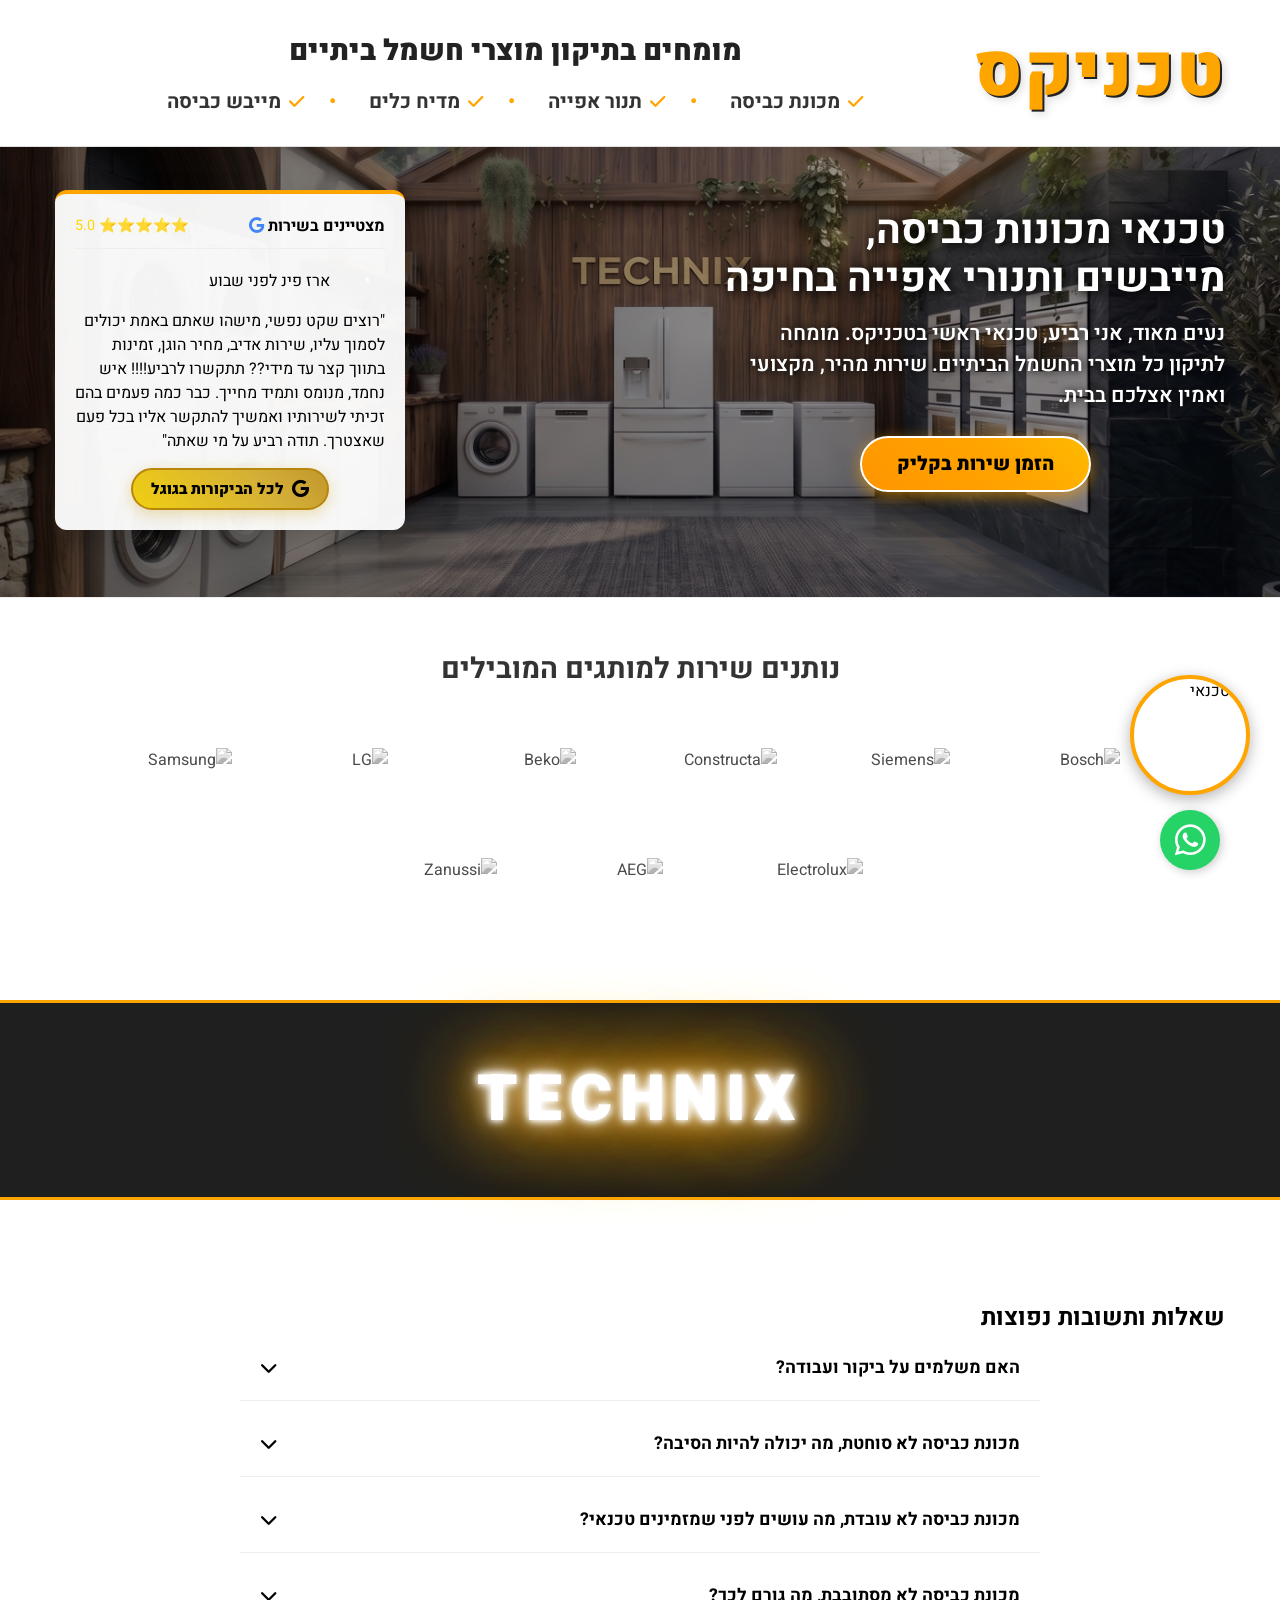
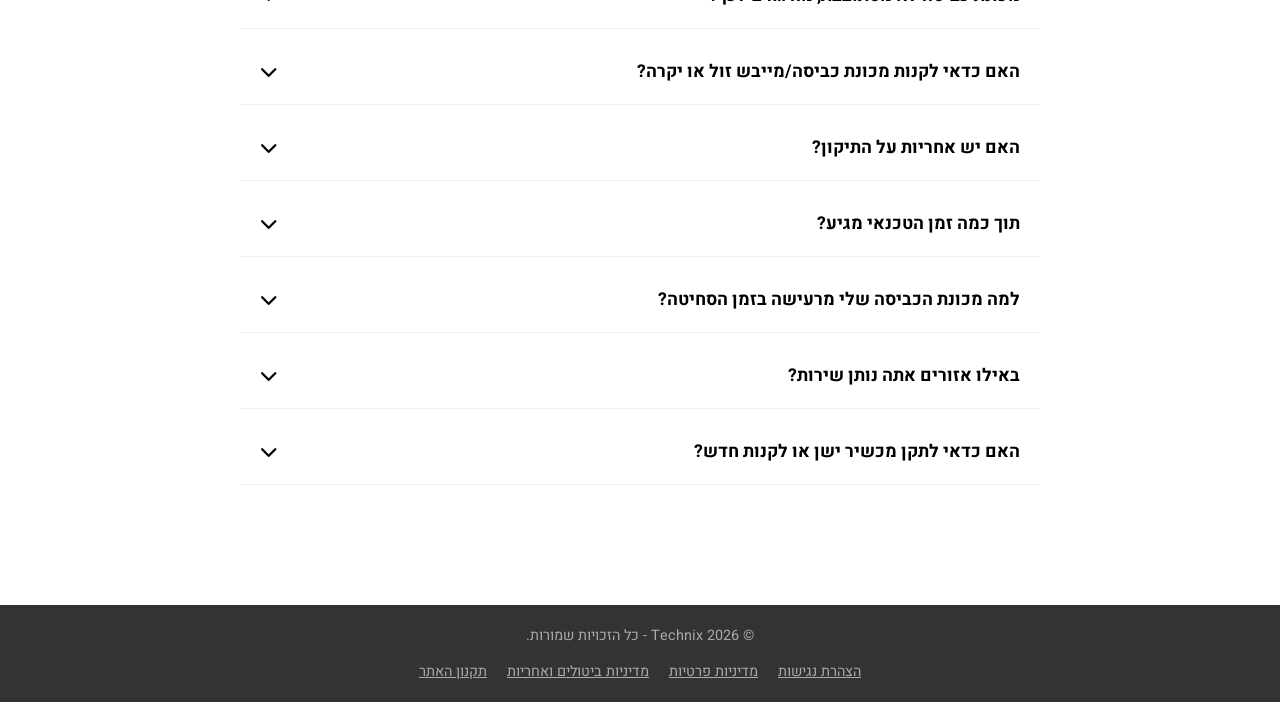
==== index.html @ 1e39b4a2 "Update index.html" ====
<!DOCTYPE html>
<html lang="he" dir="rtl">
<head>
    <meta charset="UTF-8">
    <meta name="viewport" content="width=device-width, initial-scale=1.0">
    <title>טכניקס - טכנאי מכונות כביסה, מייבשים ותנורי אפייה בחיפה | רביע</title>
    <meta name="description" content="רביע מטכניקס (Technix) - טכנאי מכונת כביסה, מייבש, תנור אפייה בחיפה והסביבה. שירות אמין עם מאות המלצות. הזמינו טכנאי עכשיו!">
    <link rel="icon" type="image/png" href="logo.png">
    
    <link href="https://fonts.googleapis.com/css2?family=Heebo:wght@300;400;500;700;900&family=Noto+Sans+Hebrew:wght@900&display=swap" rel="stylesheet">
    <link rel="stylesheet" href="https://cdnjs.cloudflare.com/ajax/libs/font-awesome/6.4.0/css/all.min.css">

    <style>
        /* --- הגדרות בסיס --- */
        :root {
            --primary-orange: #FFA500;
            --dark-text: #000000;
            --light-bg: #f4f4f4;
            --border-color: #e0e0e0;
            --whatsapp-green: #25d366;
            --dark-section: #1f1f1f;
            --light-text: #f0f0f0;
        }

        * { box-sizing: border-box; margin: 0; padding: 0; }

        body {
            font-family: 'Heebo', sans-serif;
            background-color: #fff;
            color: var(--dark-text);
            direction: rtl;
            overflow-x: hidden;
        }

        .container { max-width: 1200px; margin: 0 auto; padding: 0 15px; }
        .flex-between { display: flex; justify-content: space-between; align-items: center; }
        a { text-decoration: none; color: inherit; transition: 0.3s; }
        ul { list-style: none; }

        /* --- ווידג'ט צף ליצירת קשר --- */
        .contact-widget {
            position: fixed;
            bottom: 30px;
            right: 30px;
            display: flex;
            flex-direction: column;
            align-items: center;
            gap: 15px;
            z-index: 1000;
        }

        .floating-profile {
            width: 120px;
            height: 120px;
            border-radius: 50%;
            border: 4px solid var(--primary-orange);
            overflow: hidden;
            box-shadow: 0 4px 15px rgba(0,0,0,0.3);
            cursor: pointer;
            background: #fff;
            transition: transform 0.3s;
        }

        .floating-profile:hover { transform: scale(1.05); }
        .floating-profile img { width: 100%; height: 100%; object-fit: cover; }

        .whatsapp-float {
            background-color: var(--whatsapp-green);
            color: #FFF;
            width: 60px;
            height: 60px;
            border-radius: 50%;
            text-align: center;
            font-size: 35px;
            box-shadow: 2px 2px 10px rgba(0,0,0,0.2);
            display: flex;
            align-items: center;
            justify-content: center;
            transition: all 0.3s ease;
            text-decoration: none;
        }

        .whatsapp-float:hover { transform: scale(1.1); background-color: #128c7e; }

        @media (max-width: 768px) {
            .contact-widget { right: 20px; bottom: 20px; gap: 10px; }
            .floating-profile { width: 90px; height: 90px; }
            .whatsapp-float { width: 55px; height: 55px; font-size: 30px; }
        }

        /* --- קרוסלת מותגים --- */
        .brands-section { padding: 50px 0; background: #fff; border-top: 1px solid #eee; text-align: center; overflow: hidden; }
        .brands-section h2 { margin-bottom: 30px; font-size: 1.8rem; color: #333; }
        .slider { height: auto; overflow: visible; padding: 0 20px; text-align: center; }
        .slide-track { display: flex; flex-wrap: wrap; justify-content: center; align-items: center; gap: 30px; width: 100%; }
        .slide { height: 80px; width: 150px; display: flex; align-items: center; justify-content: center; }
        .slide img { max-width: 100%; max-height: 80px; filter: grayscale(100%); opacity: 0.7; transition: 0.3s; object-fit: contain; }
        .slide img:hover { filter: grayscale(0%); opacity: 1; }

        /* --- מחירונים --- */
        .price-list-section { background: var(--dark-section); color: var(--light-text); padding: 80px 0; text-align: center; }
        .price-list-section h2 { font-size: 2.5rem; font-weight: 900; margin-bottom: 10px; }
        .price-list-section .subtitle { font-size: 1.1rem; color: #ccc; margin-bottom: 50px; display: block; }
        .price-grid { display: grid; grid-template-columns: repeat(auto-fit, minmax(400px, 1fr)); gap: 40px; text-align: right; justify-content: center; }
        .price-table-container { background: #2b2b2b; border-radius: 12px; padding: 30px; box-shadow: 0 10px 20px rgba(0, 0, 0, 0.4); }
        .price-table-container h3 { font-size: 1.8rem; border-bottom: 2px solid var(--primary-orange); padding-bottom: 10px; margin-bottom: 20px; text-align: center; }
        .price-row { display: flex; justify-content: space-between; padding: 10px 0; border-bottom: 1px dashed #444; }
        .price-row:last-child { border-bottom: none; }
        .price-row .price-value { color: var(--primary-orange); font-weight: 700; font-size: 1.1rem; margin-left: 15px; }
        .price-row .service-desc { font-weight: 300; color: #ccc; }

        /* --- שאלות ותשובות (FAQ) --- */
        .faq-section { padding: 60px 0; background-color: #fff; }
        .faq-container { max-width: 800px; margin: 0 auto; }
        .faq-item { border-bottom: 1px solid #eee; margin-bottom: 10px; }
        .faq-question {
            background: none; border: none; width: 100%; text-align: right;
            padding: 20px; font-size: 1.1rem; font-weight: bold; cursor: pointer;
            display: flex; justify-content: space-between; align-items: center;
            transition: 0.3s; font-family: 'Heebo', sans-serif;
        }
        .faq-question:hover { color: var(--primary-orange); background-color: #fafafa; }
        .faq-question.active { color: var(--primary-orange); }
        .faq-question i { transition: transform 0.3s; }
        .faq-question.active i { transform: rotate(180deg); }
        .faq-answer {
            max-height: 0; overflow: hidden; transition: max-height 0.3s ease-out;
            padding: 0 20px; color: #555; line-height: 1.6;
        }
        .faq-answer p { padding-bottom: 20px; }

        /* --- עיצוב Header ותגיות שירות --- */
        .top-bar { background-color: #f8f8f8; border-bottom: 1px solid var(--border-color); font-size: 0.85rem; padding: 8px 0; color: #666; }
        .top-links a:hover { color: var(--primary-orange); }
        
        .main-header { background-color: #ffffff !important; padding: 15px 0; border-bottom: 1px solid var(--border-color); }
        
        /* לוגו טקסט נוצץ - טכניקס */
        /* לוגו טקסט חדש - מודרני, נקי ובולט בענק */
.text-logo {
    font-family: 'Heebo', sans-serif;
    font-size: 4.5rem !important; /* הגדלנו משמעותית את הגודל */
    font-weight: 900;
    color: var(--primary-orange);
    text-shadow: 2px 2px 0px #222, 4px 4px 10px rgba(0,0,0,0.15); 
    letter-spacing: 2px;
    margin: 0;
    line-height: 1;
    display: inline-block;
}

        /* עיצוב חדש, ממורכז וגדול לשורת השירותים */
        .header-services-box { text-align: center; flex-grow: 1; padding: 15px 0; }
        .services-title { font-weight: 900 !important; color: #222 !important; font-size: 1.8rem !important; margin-bottom: 15px; display: block; }
        .services-list-new { display: flex; gap: 25px; align-items: center; justify-content: center; flex-wrap: wrap; }
        .service-item-new { font-size: 1.25rem; color: #333; display: flex; align-items: center; gap: 8px; font-weight: 700; }
        .service-item-new:not(:last-child)::after { content: "•"; margin-right: 25px; color: var(--primary-orange); font-weight: bold; }
        .service-item-new i { color: var(--primary-orange); font-size: 1.1rem; }

        .header-icons .icon-link { display: flex; flex-direction: column; align-items: center; font-size: 0.8rem; position: relative; }
        .header-icons i { font-size: 1.5rem; margin-bottom: 3px; }
        .badge { position: absolute; top: -5px; right: -5px; background: var(--primary-orange); color: white; font-size: 0.7rem; padding: 2px 6px; border-radius: 50%; }
        
        /* --- ניווט ושאר העמוד --- */
        .main-nav { background: #fff; border-bottom: 3px solid #f0f0f0; }
        .main-nav ul { display: flex; gap: 30px; }
        .main-nav a { display: block; padding: 15px 0; font-weight: 500; font-size: 1rem; position: relative; }
        .main-nav a:hover, .main-nav a.active { color: var(--primary-orange); }
        .main-nav a.active::after { content: ''; position: absolute; bottom: -3px; right: 0; width: 100%; height: 3px; background: var(--primary-orange); }
        
        .hero-banner { background: url('my-new-banner.png') center/cover no-repeat; padding-top: 15px !important; padding-bottom: 60px; position: relative; min-height: 450px; display: flex; align-items: center; }
        .hero-banner::before { content: ''; position: absolute; top: 0; right: 0; width: 100%; height: 100%; background: linear-gradient(90deg, rgba(0, 0, 0, 0.6) 0%, rgba(0, 0, 0, 0.2) 100%); z-index: 1; }        
        .hero-layout { display: flex; justify-content: space-between; align-items: center; position: relative; z-index: 2; width: 100%; }
        .hero-text { max-width: 500px; margin-right: 0; text-align: right; }
        
        .hero-text h1 { font-size: 2.5rem !important; color: #ffffff !important; text-shadow: 2px 2px 10px rgba(0,0,0,0.9), 0 0 20px rgba(0,0,0,0.8) !important; line-height: 1.2 !important; margin-bottom: 15px; }
        .hero-text p { font-size: 1.3rem !important; color: #ffffff !important; text-shadow: 1px 1px 8px rgba(0,0,0,1) !important; font-weight: 600 !important; margin-bottom: 25px; }
        
        /* כפתור הזמנת שירות ממורכז, נוצץ וזז */
        .btn-orange {
            background: linear-gradient(45deg, #FF8C00, #FFA500, #FFDF00, #FF8C00);
            background-size: 300% 300%;
            color: #000;
            padding: 12px 35px;
            font-weight: 900;
            font-size: 1.2rem;
            border-radius: 50px;
            display: block;
            width: fit-content;
            margin: 20px auto 0 auto;
            box-shadow: 0 4px 15px rgba(255, 165, 0, 0.6);
            animation: btnPulseShiny 2s infinite;
            border: 2px solid #fff;
            text-decoration: none;
        }

        @keyframes btnPulseShiny {
            0% { background-position: 0% 50%; transform: scale(1); }
            50% { background-position: 100% 50%; transform: scale(1.05); } 
            100% { background-position: 0% 50%; transform: scale(1); }
        }

        .btn-orange:hover {
            animation: none; 
            transform: scale(1.1); 
            box-shadow: 0 6px 20px rgba(255, 165, 0, 0.8);
        }
        
        .hero-reviews-wrapper { width: 350px; background: rgba(255, 255, 255, 0.95); padding: 20px; border-radius: 12px; box-shadow: 0 10px 30px rgba(0,0,0,0.15); border-top: 4px solid var(--primary-orange); margin-top: 20px; }
        .hero-reviews-header { display: flex; justify-content: space-between; align-items: center; margin-bottom: 15px; border-bottom: 1px solid #eee; padding-bottom: 10px; }
        .hero-reviews-header h3 { font-size: 1rem; margin: 0; }
        .hero-reviews-header .stars { color: #FFD700; font-size: 0.9rem; }
        .review-slide { display: none; animation: fadeIn 0.5s; }
        .review-slide.active { display: block; }
        .reviewer-info { display: flex; align-items: center; margin-bottom: 10px; }
        .avatar { width: 35px; height: 35px; border-radius: 50%; color: white; display: flex; align-items: center; justify-content: center; font-weight: bold; margin-left: 10px; font-size: 0.9rem; }
        
        .quick-services { padding: 40px 0; background: #f9f9f9; border-bottom: 1px solid #eee; }
        .grid-4 { display: grid; grid-template-columns: repeat(auto-fit, minmax(200px, 1fr)); gap: 20px; text-align: center; }
        .service-box { background: white; padding: 25px; border: 1px solid #eee; transition: 0.3s; color: #333; }
        .service-box:hover { border-color: var(--primary-orange); transform: translateY(-3px); }
        .service-box i { font-size: 2.5rem; color: var(--primary-orange); margin-bottom: 15px; }
        .service-box h3 { font-size: 1.1rem; font-weight: 700; margin-bottom: 5px; }
        
        footer { background: #333; color: #aaa; padding: 20px 0; text-align: center; font-size: 0.9rem; margin-top: 50px; }

        @media (max-width: 768px) {
            .hero-layout { flex-direction: column; text-align: center; }
            .hero-text { margin-bottom: 30px; padding-right: 0; }
            .hero-reviews-wrapper { width: 100%; max-width: 350px; }
            .header-content { flex-direction: column; gap: 15px; }
            .logo { margin: 0 auto; }
            .text-logo { font-size: 2.2rem; }
            .main-nav { display: none; }
        }

        /* --- סרגל מפריד מעוצב עם לוגו מואר TECHNIX --- */
        .divider-bar {
            background-color: #1f1f1f; 
            padding: 50px 0;
            text-align: center;
            border-top: 3px solid var(--primary-orange);
            border-bottom: 3px solid var(--primary-orange);
            margin: 40px 0;
            display: flex;
            justify-content: center;
            align-items: center;
        }

        .led-logo {
            font-family: 'Heebo', sans-serif;
            font-size: 4rem; 
            font-weight: 900;
            color: #fff;
            text-transform: uppercase;
            letter-spacing: 8px;
            text-shadow: 
                0 0 7px #fff,
                0 0 10px #fff,
                0 0 21px #fff,
                0 0 42px var(--primary-orange),
                0 0 82px var(--primary-orange),
                0 0 92px var(--primary-orange),
                0 0 102px var(--primary-orange);
            animation: pulsate 1.5s infinite alternate;
        }

        @keyframes pulsate {
            100% { text-shadow: 0 0 4px #fff, 0 0 11px #fff, 0 0 40px var(--primary-orange), 0 0 100px var(--primary-orange); }
            0% { text-shadow: 0 0 2px #fff, 0 0 4px #fff, 0 0 10px var(--primary-orange), 0 0 70px var(--primary-orange); }
        }

        @media (max-width: 768px) {
            .led-logo { font-size: 2.5rem; letter-spacing: 4px; }
            .divider-bar { padding: 30px 0; }
        }

        .gold-btn-shiny {
            display: inline-flex;
            align-items: center;
            justify-content: center;
            gap: 8px;
            background: linear-gradient(45deg, #FFDF00, #D4AF37, #996515, #FFDF00);
            background-size: 300% 300%;
            color: #000 !important;
            padding: 8px 18px;
            border: 2px solid #B8860B;
            border-radius: 50px;
            font-weight: 900;
            text-decoration: none;
            font-size: 0.95rem;
            box-shadow: 0 4px 15px rgba(212, 175, 55, 0.4);
            animation: goldGlimmer 3s ease infinite;
            transition: 0.3s;
        }
        @keyframes goldGlimmer {
            0% { background-position: 0% 50%; }
            50% { background-position: 100% 50%; }
            100% { background-position: 0% 50%; }
        }
        .gold-btn-shiny:hover {
            transform: scale(1.05);
            box-shadow: 0 6px 20px rgba(212, 175, 55, 0.7);
        }
        .gold-btn-shiny i { color: #000 !important; font-size: 1.1rem; }
    </style>
</head>
<body>

    <div class="contact-widget">
        <div class="floating-profile" title="צור קשר עם הטכנאי">
            <img src="my-face.png" alt="טכנאי">
        </div>
        <a href="https://wa.me/972549448001" class="whatsapp-float" target="_blank" title="דבר איתנו בווצאפ">
            <i class="fa-brands fa-whatsapp"></i>
        </a>
    </div>

    <header class="main-header">
        <div class="container flex-between header-content">
            <div class="logo">
                <div class="text-logo">טכניקס</div>
            </div>
            
            <div class="header-services-box">
                <div class="services-title">מומחים בתיקון מוצרי חשמל ביתיים</div>
                <div class="services-list-new">
                    <span class="service-item-new"><i class="fa-solid fa-check"></i> מכונת כביסה </span>
                    <span class="service-item-new"><i class="fa-solid fa-check"></i> תנור אפייה</span>
                    <span class="service-item-new"><i class="fa-solid fa-check"></i> מדיח כלים</span>
                    <span class="service-item-new"><i class="fa-solid fa-check"></i> מייבש כביסה</span>
                </div>
            </div>
        </div>
    </header>

    <section class="hero-banner">
        <div class="container hero-layout">
            <div class="hero-text">
                <h1>טכנאי מכונות כביסה, מייבשים ותנורי אפייה בחיפה</h1>
                <p>נעים מאוד, אני <strong>רביע</strong>, טכנאי ראשי בטכניקס. מומחה לתיקון כל מוצרי החשמל הביתיים. שירות מהיר, מקצועי ואמין אצלכם בבית.</p>
                <a href="https://wa.me/972549448001" class="btn-orange">הזמן שירות בקליק</a>
            </div>

            <div class="hero-reviews-wrapper">
                <div class="hero-reviews-header">
                    <h3>מצטיינים בשירות <i class="fa-brands fa-google" style="color:#4285F4"></i></h3>
                    <div class="stars">⭐⭐⭐⭐⭐ 5.0</div>
                </div>
                <div id="reviews-container"></div>
                <div style="text-align: center; margin-top: 15px;">
                    <a href="https://g.page/r/CZ1QPQzkjQl-EBM" target="_blank" class="gold-btn-shiny">
                        <i class="fa-brands fa-google"></i> לכל הביקורות בגוגל
                    </a>
                </div>
            </div>
        </div>
    </section>

    <section class="brands-section">
        <div class="container">
            <h2>נותנים שירות למותגים המובילים</h2>
            <div class="slider">
                <div class="slide-track">
                    <div class="slide"><img src="https://1000logos.net/wp-content/uploads/2016/10/Bosch-Logo.png" alt="Bosch"></div>
                    <div class="slide"><img src="https://1000logos.net/wp-content/uploads/2021/11/Siemens-logo-500x281.png" alt="Siemens"></div>
                    <div class="slide"><img src="https://csb.co.il/wp-content/uploads/2021/10/brand-constructa-new-logo-300x85.png" alt="Constructa"></div>
                    <div class="slide"><img src="https://1000logos.net/wp-content/uploads/2021/05/Beko-logo.png" alt="Beko"></div>
                    <div class="slide"><img src="https://1000logos.net/wp-content/uploads/2017/03/LG-Logo-2014-500x281.png" alt="LG"></div>
                    <div class="slide"><img src="https://1000logos.net/wp-content/uploads/2017/06/Samsung-Logo-2-500x281.png" alt="Samsung"></div>
                    <div class="slide"><img src="https://1000logos.net/wp-content/uploads/2021/05/Electrolux-logo.png" alt="Electrolux"></div>
                    <div class="slide"><img src="https://1000logos.net/wp-content/uploads/2021/05/AEG-logo.png" alt="AEG"></div>
                    <div class="slide"><img src="https://1000logos.net/wp-content/uploads/2020/05/Zanussi-Logo.png" alt="Zanussi"></div>
                </div>
            </div>
        </div>
    </section>
    
    <div class="divider-bar">
        <div class="led-logo">TECHNIX</div>
    </div>

    <section class="faq-section">
        <div class="container">
            <h2 class="section-title">שאלות ותשובות נפוצות <span class="orange-line"></span></h2>
            <div class="faq-container">
                
                <div class="faq-item">
                    <button class="faq-question">
                        <span>האם משלמים על ביקור ועבודה?</span>
                        <i class="fa-solid fa-chevron-down"></i>
                    </button>
                    <div class="faq-answer">
                        <p>עלות הביקור נגבית **רק** במקרה שהלקוח מחליט שלא לבצע את התיקון. כאשר מבוצע תיקון – התשלום הוא עבור העבודה בלבד, בהתאם לסוג התקלה ולמשך העבודה. במידה ונדרש חלק חילוף, עלותו תחושב בנוסף ותימסר מראש לאישור הלקוח. אנו מקפידים על שקיפות מלאה – לפני כל תיקון הלקוח מקבל הצעת מחיר מסודרת ובאפשרותו לבחור האם להתקדם.</p>
                    </div>
                </div>

                <div class="faq-item">
                    <button class="faq-question">
                        <span>מכונת כביסה לא סוחטת, מה יכולה להיות הסיבה?</span>
                        <i class="fa-solid fa-chevron-down"></i>
                    </button>
                    <div class="faq-answer">
                        <p>אם מכונת הכביסה לא סוחטת ואתם מבחינים בכך שגם המים במכונה לא מתנקזים, רוב הסיכויים שיש סתימה בפילטר או בעיה במשאבה.</p>
                    </div>
                </div>

                <div class="faq-item">
                    <button class="faq-question">
                        <span>מכונת כביסה לא עובדת, מה עושים לפני שמזמינים טכנאי?</span>
                        <i class="fa-solid fa-chevron-down"></i>
                    </button>
                    <div class="faq-answer">
                        <p>לפני שאתם ממהרים להזמין טכנאי, בדקו שלא מדובר בבעיה חשמלית (למשל, פיוז שרוף). כמו כן, ודאו שדלת המכונה סגורה היטב – לפעמים המכונה לא תתחיל לעבוד אם הדלת מעט פתוחה.</p>
                    </div>
                </div>

                <div class="faq-item">
                    <button class="faq-question">
                        <span>מכונת כביסה לא מסתובבת, מה גורם לכך?</span>
                        <i class="fa-solid fa-chevron-down"></i>
                    </button>
                    <div class="faq-answer">
                        <p>שלושה גורמים עיקריים יכולים לגרום לכך: רצועה שנפלה או נקרעה (תיקון קל וזול יחסית), תקלה במנוע של מכונת הכביסה, או התקלה החמורה מכולן - בעיה בכרטיס האלקטרוני, שבמצב כזה כדאי לשקול אם בכלל משתלם לתקן עקב עלות הכרטיס היקרה.</p>
                    </div>
                </div>

                <div class="faq-item">
                    <button class="faq-question">
                        <span>האם כדאי לקנות מכונת כביסה/מייבש זול או יקרה?</span>
                        <i class="fa-solid fa-chevron-down"></i>
                    </button>
                    <div class="faq-answer">
                        <p>מכיוון שכמעט כל מכשירי החשמל הביתיים מתקלקלים תוך כחמש שנים, טכנאים רבים ממליצים לא להוציא את מיטב כספכם על מכונה יקרה מדי שתעשה אותה עבודה כמו הזולה. עם זאת, מכונות יוקרה מסוימות (כמו Miele) מומלצות בשל אורך חיים ארוך יותר, אך מחיר התיקון שלהן בהתאם.</p>
                    </div>
                </div>

                <div class="faq-item">
                    <button class="faq-question">
                        <span>האם יש אחריות על התיקון?</span>
                        <i class="fa-solid fa-chevron-down"></i>
                    </button>
                    <div class="faq-answer">
                        <p>בהחלט. כל תיקון מגיע עם אחריות על העבודה ועל החלקים שהוחלפו. משך האחריות משתנה בהתאם לסוג התיקון והחלק, אך בדרך כלל נע בין 2 ל-3 חודשים.</p>
                    </div>
                </div>

                <div class="faq-item">
                    <button class="faq-question">
                        <span>תוך כמה זמן הטכנאי מגיע?</span>
                        <i class="fa-solid fa-chevron-down"></i>
                    </button>
                    <div class="faq-answer">
                        <p>אני משתדל להגיע עוד באותו היום או ביום למחרת לכל המאוחר. במקרים דחופים, אני נותן עדיפות עליונה.</p>
                    </div>
                </div>

                <div class="faq-item">
                    <button class="faq-question">
                        <span>למה מכונת הכביסה שלי מרעישה בזמן הסחיטה?</span>
                        <i class="fa-solid fa-chevron-down"></i>
                    </button>
                    <div class="faq-answer">
                        <p>רעש חזק בזמן סחיטה נובע לרוב ממיסבים שחוקים, בולמי זעזועים עייפים או חפץ זר שנתקע במשאבה או בתוף. מומלץ לא להמשיך להפעיל את המכונה במצב זה כדי למנוע נזק נוסף.</p>
                    </div>
                </div>

                <div class="faq-item">
                    <button class="faq-question">
                        <span>באילו אזורים אתה נותן שירות?</span>
                        <i class="fa-solid fa-chevron-down"></i>
                    </button>
                    <div class="faq-answer">
                        <p>אני מספק שירות בכל אזור חיפה והסביבה, כולל: נשר, טירת כרמל, הקריות (ביאליק, מוצקין, אתא, ים), עתלית ורכסים.</p>
                    </div>
                </div>

                <div class="faq-item">
                    <button class="faq-question">
                        <span>האם כדאי לתקן מכשיר ישן או לקנות חדש?</span>
                        <i class="fa-solid fa-chevron-down"></i>
                    </button>
                    <div class="faq-answer">
                        <p>זו שאלה מצוינת. בדרך כלל, אם עלות התיקון היא פחות מ-50% מעלות מכשיר חדש, התיקון משתלם. כמו כן, מכשירים ישנים לעיתים קרובות אמינים יותר מהחדשים. אני תמיד נותן חוות דעת כנה לפני ביצוע העבודה.</p>
                    </div>
                </div>

            </div>
        </div>
    </section>

    <footer>
        <div class="container">
            <p>© 2026 Technix - כל הזכויות שמורות.</p>
            
            <div style="margin-top: 15px; display: flex; justify-content: center; gap: 20px; flex-wrap: wrap;">
                <a href="accessibility.html" style="color: #aaa; text-decoration: underline;">הצהרת נגישות</a>
                <a href="privacy.html" style="color: #aaa; text-decoration: underline;">מדיניות פרטיות</a>
                <a href="returns.html" style="color: #aaa; text-decoration: underline;">מדיניות ביטולים ואחריות</a>
                <a href="terms.html" style="color: #aaa; text-decoration: underline;">תקנון האתר</a>
            </div>
        </div>
    </footer>

    <script>
        /* --- סקריפט ביקורות גוגל --- */
        const reviews = [
            { name: "ארז פינ", date: "לפני שבוע", text: "רוצים שקט נפשי, מישהו שאתם באמת יכולים לסמוך עליו, שירות אדיב, מחיר הוגן, זמינות בתווך קצר עד מידי?? תתקשרו לרביע!!!! איש נחמד, מנומס ותמיד מחייך. כבר כמה פעמים בהם זכיתי לשירותיו ואמשיך להתקשר אליו בכל פעם שאצטרך. תודה רביע על מי שאתה", bg: "bg-1", letter: "י" },
            { name: "רונית גל", date: "לפני 3 שבועות", text: "תיקנו לי את התנור לפני החג. שירות מהיר, נקי ומסודר.", bg: "bg-4", letter: "ר" },
            { name: "אבי רקפון", date: "לפני 4 ימים", text: "המחיר היה הוגן והעבודה בוצעה במהירות. ממליץ בחום.", bg: "bg-1", letter: "א" },
            { name: "אורן שאול", date: "לפני יומיים", text: "הטכנאי הגיע בדיוק בזמן, פתר את הבעיה במייבש תוך 20 דקות. תענוג.", bg: "bg-3", letter: "א" },
            { name: "דורון לביא", date: "לפני חודש", text: "מחירים הוגנים מאוד לעומת המתחרים. ממליץ בחום.", bg: "bg-3", letter: "ד" },
            { name: "רועי מזרחי", date: "לפני 3 שבועות", text: "תיקון מכונת כביסה בוש, עבודה נקייה ומסודרת.", bg: "bg-2", letter: "ר" },
            { name: "חגית אברהם", date: "לפני חודשיים", text: "הטכנאי היה מאוד אדיב והסביר לי בדיוק מה הבעיה.", bg: "bg-3", letter: "ח" },
            { name: "יניב סולומון", date: "לפני יום", text: "שירות אמין ומקצועי. לא ניסו לדחוף לי תיקונים מיותרים.", bg: "bg-4", letter: "י" },
            { name: "קרן לוי", date: "לפני שבוע", text: "הזמנתי טכנאי לתנור אפייה, הגיע יום למחרת ותיקן מעולה.", bg: "bg-1", letter: "ק" },
            { name: "סיגל בן דוד", date: "לפני חודש", text: "התקשרתי להתייעץ ועזרו לי לפתור את התקלה לבד בטלפון! אלופים.", bg: "bg-3", letter: "ס" },
            { name: "ורד שגב", date: "לפני 3 ימים", text: "הטכנאי היה נחמד מאוד, נתן מחיר טוב והשאיר נקי אחריו.", bg: "bg-3", letter: "ו" },
            { name: "תומר חן", date: "לפני שבוע", text: "שירות מהיר ויעיל. המייבש חזר לחיים.", bg: "bg-4", letter: "ת" },
            { name: "מירי", date: "לפני 5 ימים", text: "ממליצה מאוד! יחס אישי ומחיר הוגן.", bg: "bg-1", letter: "מ" },
            { name: "צביקה בן לולו", date: "לפני 3 ימים", text: "שירות 10/10. אין דברים כאלה היום.", bg: "bg-2", letter: "צ" }
        ];

        let currentReviewIndex = 0;
        const container = document.getElementById('reviews-container');

        function showReview() {
            if(!container) return;
            const review = reviews[currentReviewIndex];
            container.innerHTML = `
                <div class="review-slide active">
                    <div class="reviewer-info">
                        <div class="avatar ${review.bg}">${review.letter}</div>
                        <div style="margin-right:10px">
                            <span class="r-name">${review.name}</span>
                            <span class="r-date">${review.date}</span>
                        </div>
                    </div>
                    <p class="review-body">"${review.text}"</p>
                </div>
            `;
            currentReviewIndex = (currentReviewIndex + 1) % reviews.length;
        }

        showReview();
        setInterval(showReview, 4000);

        /* --- סקריפט לשאלות ותשובות (FAQ) --- */
        document.addEventListener('DOMContentLoaded', function() {
            const faqQuestions = document.querySelectorAll('.faq-question');

            faqQuestions.forEach(question => {
                question.addEventListener('click', () => {
                    const currentlyActive = document.querySelector('.faq-question.active');
                    if(currentlyActive && currentlyActive !== question) {
                        currentlyActive.classList.remove('active');
                        if(currentlyActive.nextElementSibling) {
                            currentlyActive.nextElementSibling.style.maxHeight = null;
                        }
                    }

                    question.classList.toggle('active');
                    const answer = question.nextElementSibling;
                    if(answer) {
                        if(question.classList.contains('active')){
                            answer.style.maxHeight = answer.scrollHeight + "px";
                        } else {
                            answer.style.maxHeight = null;
                        }
                    }
                });
            });
        });
    </script>
</body>
</html>
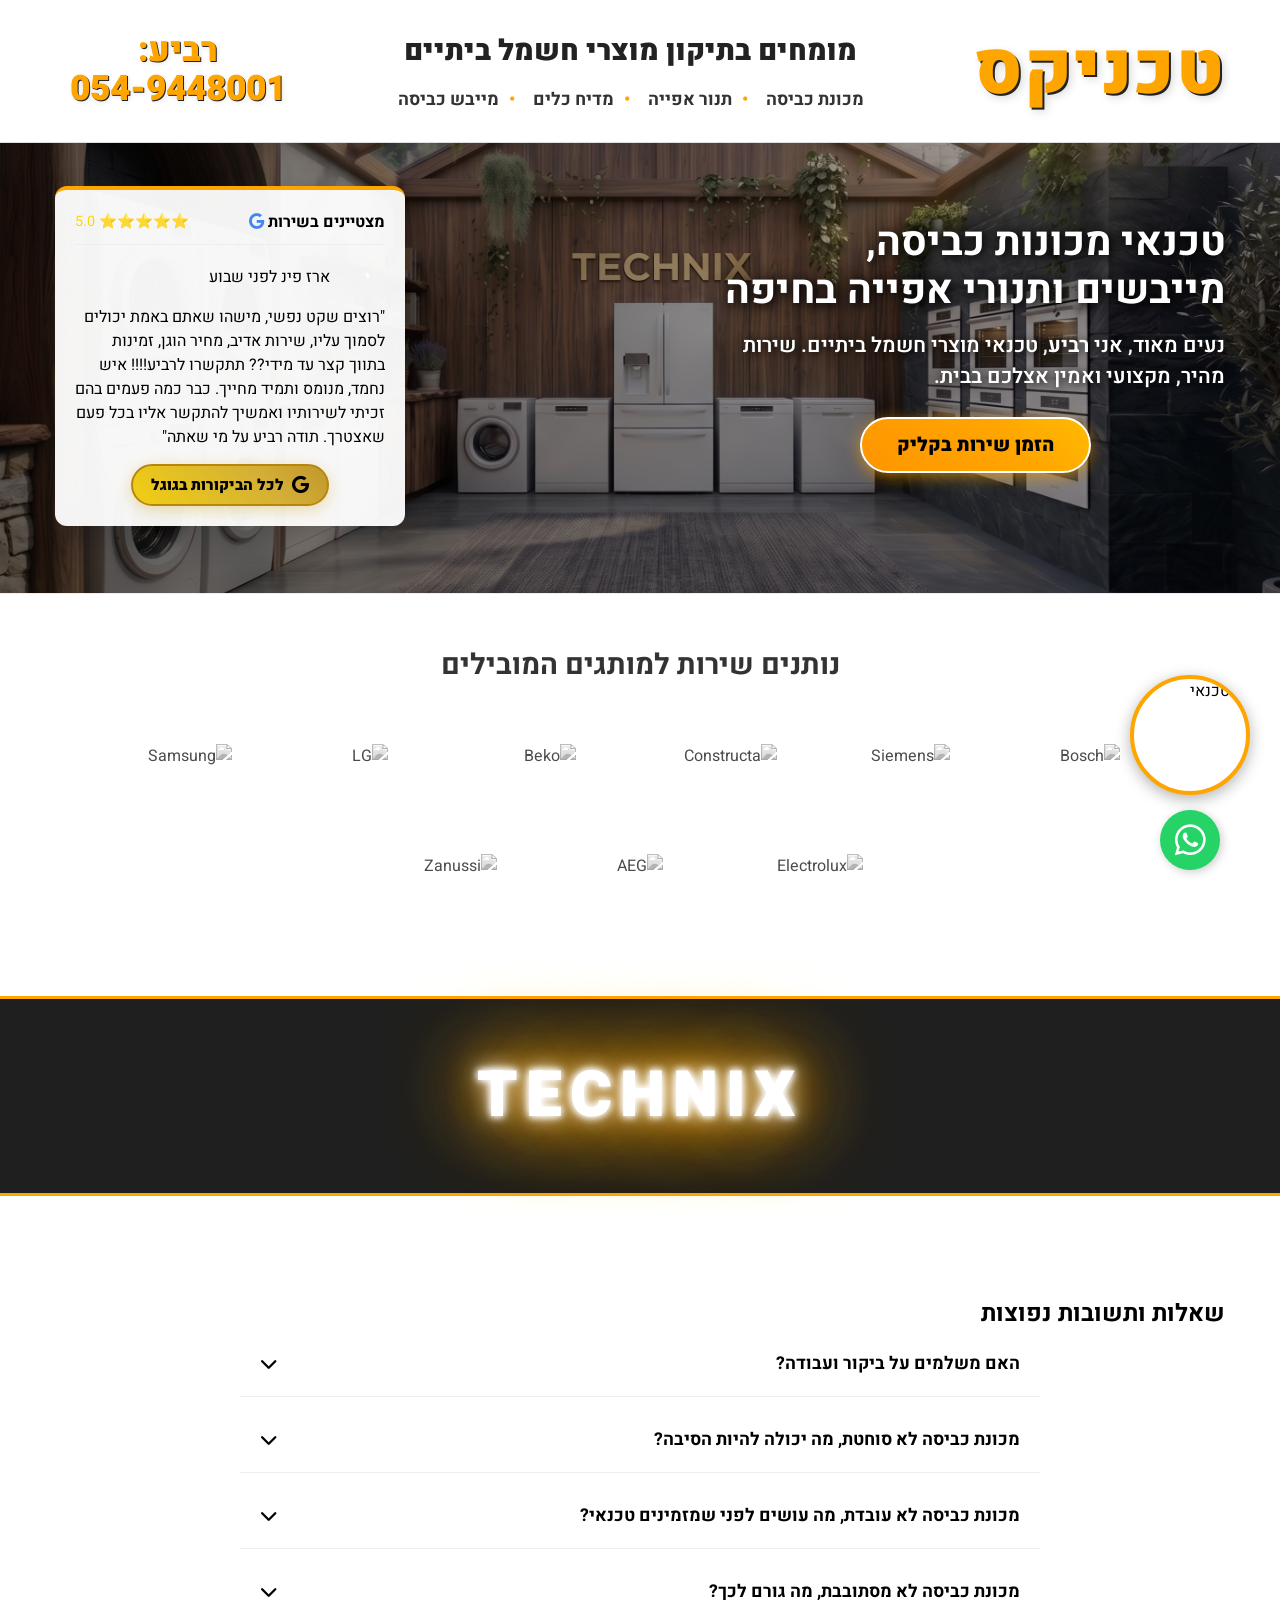
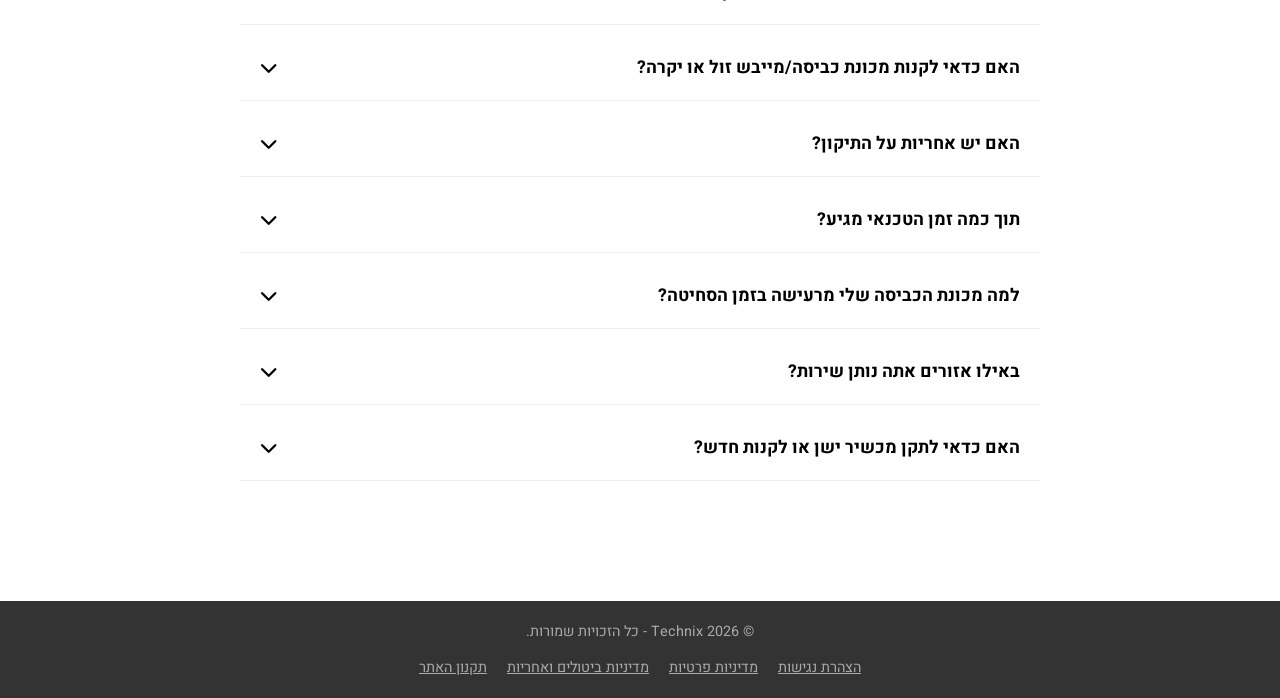
==== commit 03cabdbe: "Update index.html" ====
--- a/index.html
+++ b/index.html
@@ -303,6 +303,49 @@
             box-shadow: 0 6px 20px rgba(212, 175, 55, 0.7);
         }
         .gold-btn-shiny i { color: #000 !important; font-size: 1.1rem; }
+        /* --- מספר טלפון בהדר (צד שמאל) --- */
+.header-phone {
+    display: flex;
+    align-items: center;
+    justify-content: center;
+    padding-left: 15px;
+}
+.phone-number {
+    font-family: 'Heebo', sans-serif;
+    font-size: 2.2rem;
+    font-weight: 900;
+    color: var(--primary-orange) !important;
+    text-shadow: 1px 1px 0px #222, 2px 2px 5px rgba(0,0,0,0.1);
+    text-decoration: none;
+    white-space: nowrap;
+    transition: transform 0.3s ease;
+}
+.phone-number:hover {
+    transform: scale(1.05);
+}
+@media (max-width: 768px) {
+    .phone-number { font-size: 1.8rem; margin-top: 15px; }
+}
+/* --- תיקון צפיפות בחלק העליון --- */
+.header-content {
+    gap: 15px; /* נותן רווח נשימה בין הלוגו, השירותים והטלפון */
+}
+
+.services-list-new {
+    gap: 10px !important; /* מקטין את הרווח בין השירותים */
+}
+
+.service-item-new {
+    font-size: 1.1rem !important; /* מקטין טיפ-טיפה את הכתב כדי שיכנס בשורה אחת */
+}
+
+.service-item-new:not(:last-child)::after {
+    margin-right: 10px !important; /* מקרב את הנקודות המפרידות */
+}
+
+.phone-number {
+    font-size: 1.9rem !important; /* התאמת גודל הטלפון לפרופורציה החדשה */
+}
     </style>
 </head>
 <body>
@@ -325,11 +368,19 @@
             <div class="header-services-box">
                 <div class="services-title">מומחים בתיקון מוצרי חשמל ביתיים</div>
                 <div class="services-list-new">
-                    <span class="service-item-new"><i class="fa-solid fa-check"></i> מכונת כביסה </span>
-                    <span class="service-item-new"><i class="fa-solid fa-check"></i> תנור אפייה</span>
-                    <span class="service-item-new"><i class="fa-solid fa-check"></i> מדיח כלים</span>
-                    <span class="service-item-new"><i class="fa-solid fa-check"></i> מייבש כביסה</span>
-                </div>
+                    <span class="service-item-new"></i> מכונת כביסה </span>
+                    <span class="service-item-new"></i> תנור אפייה</span>
+                    <span class="service-item-new"></i> מדיח כלים</span>
+                    <span class="service-item-new"></i> מייבש כביסה</span>
+                </div>
+            </div>
+       
+    <!-- צד שמאל: טלפון -->
+            <div class="header-phone">
+                <a href="tel:0549448001" class="phone-number" style="display: flex; flex-direction: column; align-items: center; line-height: 1.1;">
+                    <span style="font-size: 2.1rem;">רביע:</span>
+                    <span dir="ltr" style="font-size: 2.2rem;">054-9448001</span>
+                </a>
             </div>
         </div>
     </header>
@@ -338,7 +389,7 @@
         <div class="container hero-layout">
             <div class="hero-text">
                 <h1>טכנאי מכונות כביסה, מייבשים ותנורי אפייה בחיפה</h1>
-                <p>נעים מאוד, אני <strong>רביע</strong>, טכנאי ראשי בטכניקס. מומחה לתיקון כל מוצרי החשמל הביתיים. שירות מהיר, מקצועי ואמין אצלכם בבית.</p>
+                <p>נעים מאוד, אני <strong>רביע</strong>, טכנאי מוצרי חשמל ביתיים. שירות מהיר, מקצועי ואמין אצלכם בבית.</p>
                 <a href="https://wa.me/972549448001" class="btn-orange">הזמן שירות בקליק</a>
             </div>
 
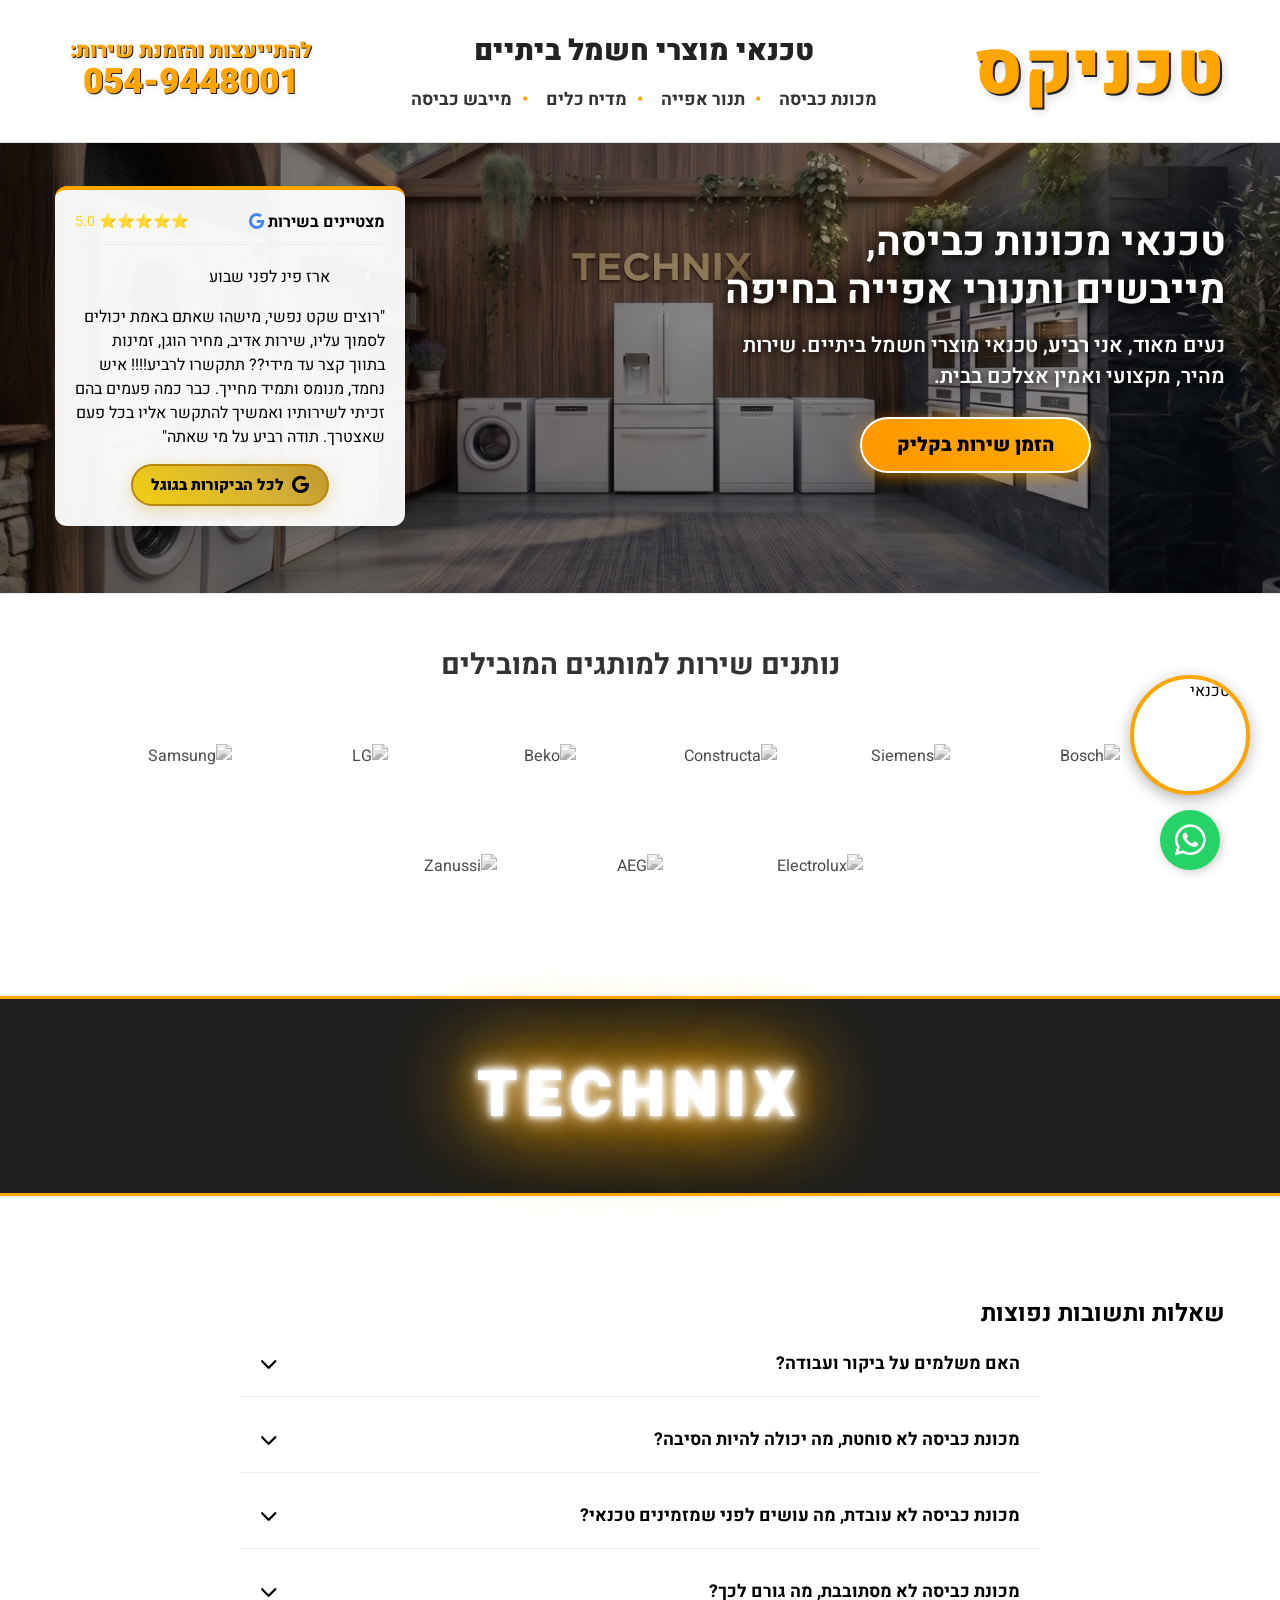
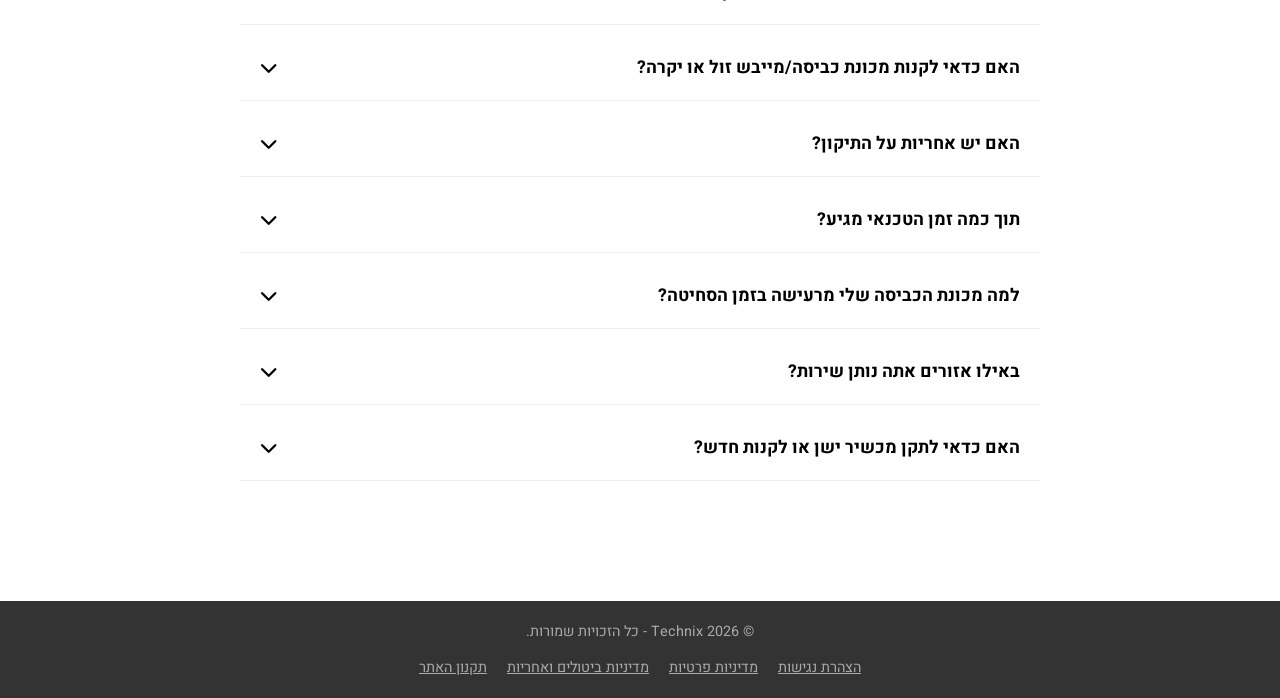
==== commit e2f7c729: "Update index.html" ====
--- a/index.html
+++ b/index.html
@@ -366,7 +366,7 @@
             </div>
             
             <div class="header-services-box">
-                <div class="services-title">מומחים בתיקון מוצרי חשמל ביתיים</div>
+                <div class="services-title">טכנאי מוצרי חשמל ביתיים</div>
                 <div class="services-list-new">
                     <span class="service-item-new"></i> מכונת כביסה </span>
                     <span class="service-item-new"></i> תנור אפייה</span>
@@ -378,7 +378,7 @@
     <!-- צד שמאל: טלפון -->
             <div class="header-phone">
                 <a href="tel:0549448001" class="phone-number" style="display: flex; flex-direction: column; align-items: center; line-height: 1.1;">
-                    <span style="font-size: 2.1rem;">רביע:</span>
+                    <span style="font-size: 1.3rem;">להתייעצות והזמנת שירות:</span>
                     <span dir="ltr" style="font-size: 2.2rem;">054-9448001</span>
                 </a>
             </div>
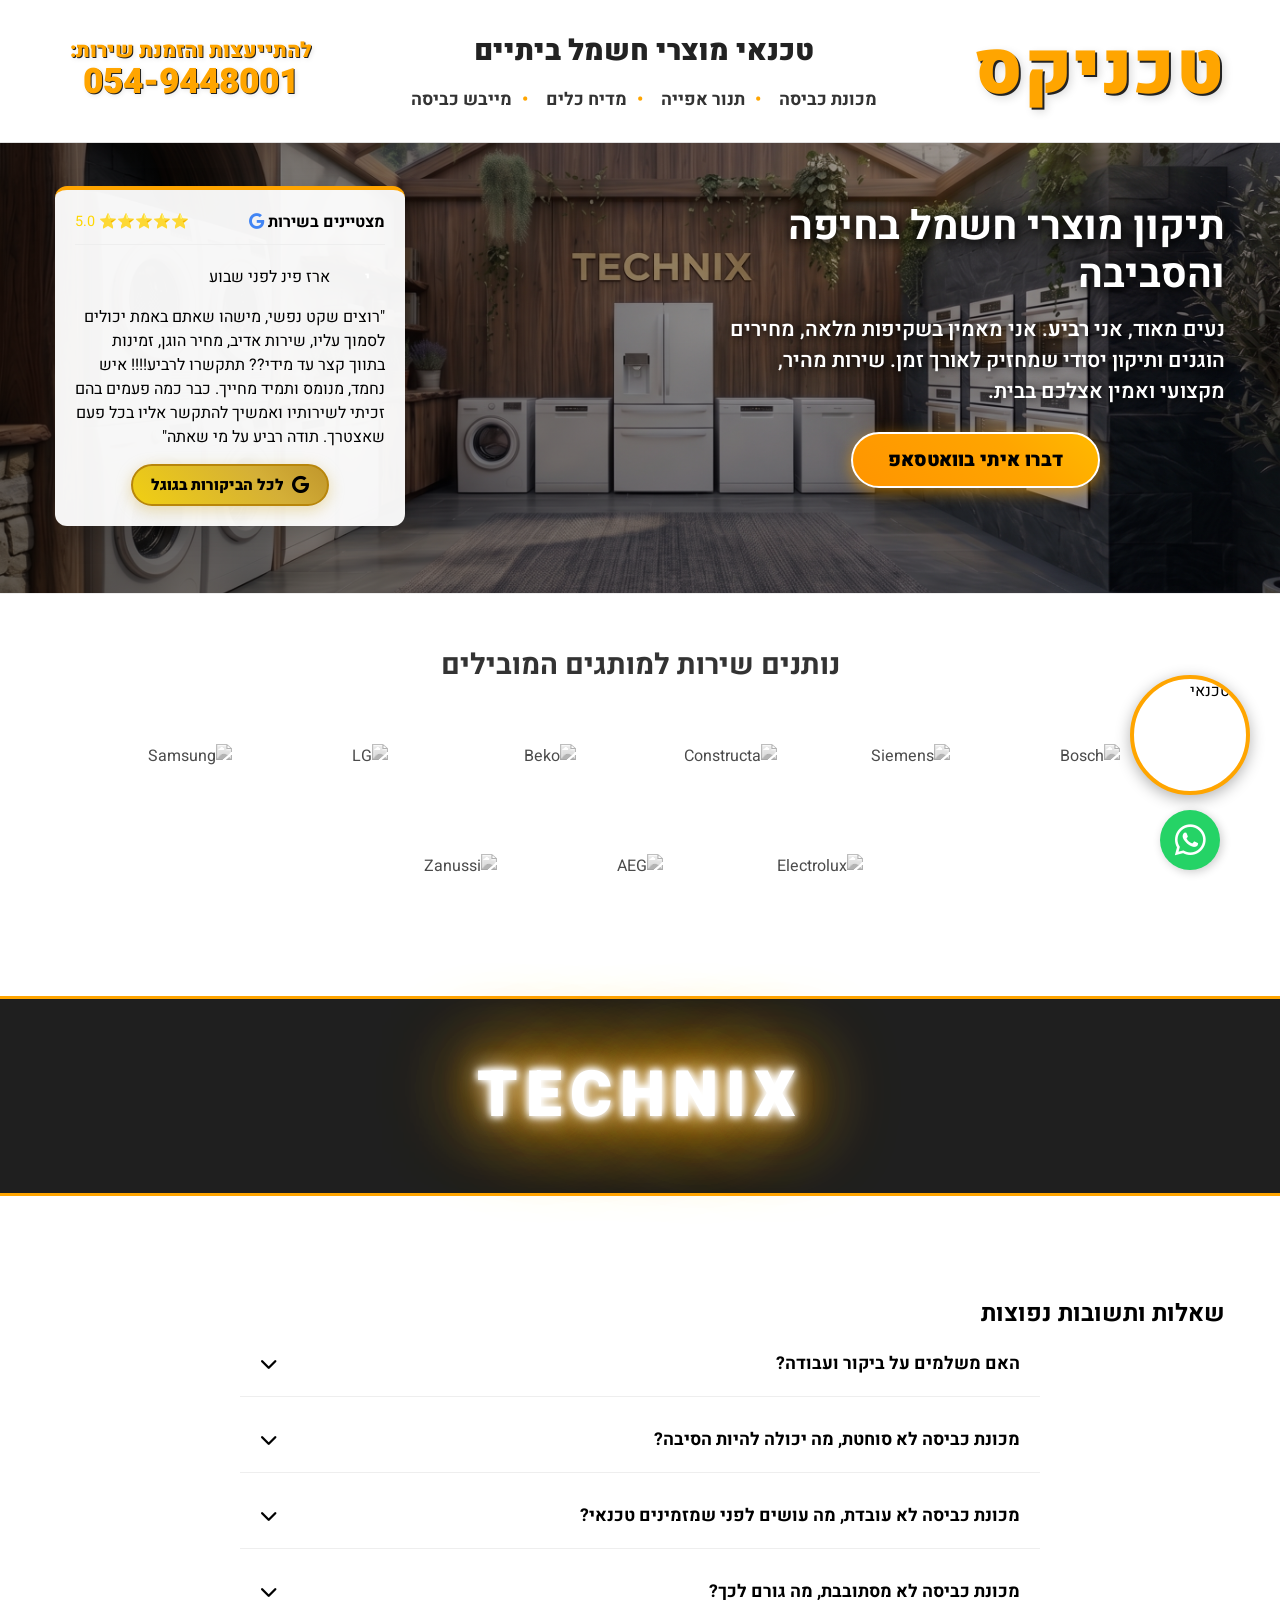
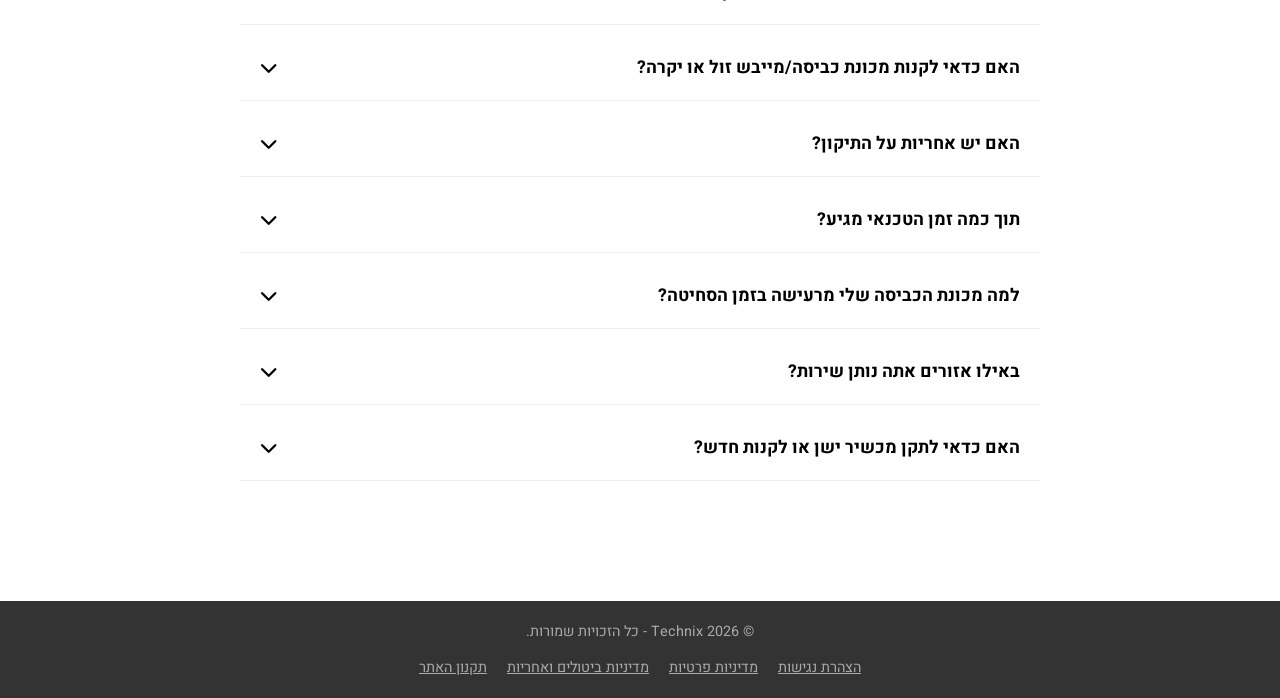
==== commit 615b5efc: "Update index.html" ====
--- a/index.html
+++ b/index.html
@@ -388,10 +388,10 @@
     <section class="hero-banner">
         <div class="container hero-layout">
             <div class="hero-text">
-                <h1>טכנאי מכונות כביסה, מייבשים ותנורי אפייה בחיפה</h1>
-                <p>נעים מאוד, אני <strong>רביע</strong>, טכנאי מוצרי חשמל ביתיים. שירות מהיר, מקצועי ואמין אצלכם בבית.</p>
-                <a href="https://wa.me/972549448001" class="btn-orange">הזמן שירות בקליק</a>
-            </div>
+    <h1>תיקון מוצרי חשמל בחיפה והסביבה</h1>
+    <p>נעים מאוד, אני <strong>רביע</strong>. אני מאמין בשקיפות מלאה, מחירים הוגנים ותיקון יסודי שמחזיק לאורך זמן. שירות מהיר, מקצועי ואמין אצלכם בבית.</p>
+    <a href="https://wa.me/972549448001" class="btn-orange">דברו איתי בוואטסאפ</a>
+</div>
 
             <div class="hero-reviews-wrapper">
                 <div class="hero-reviews-header">
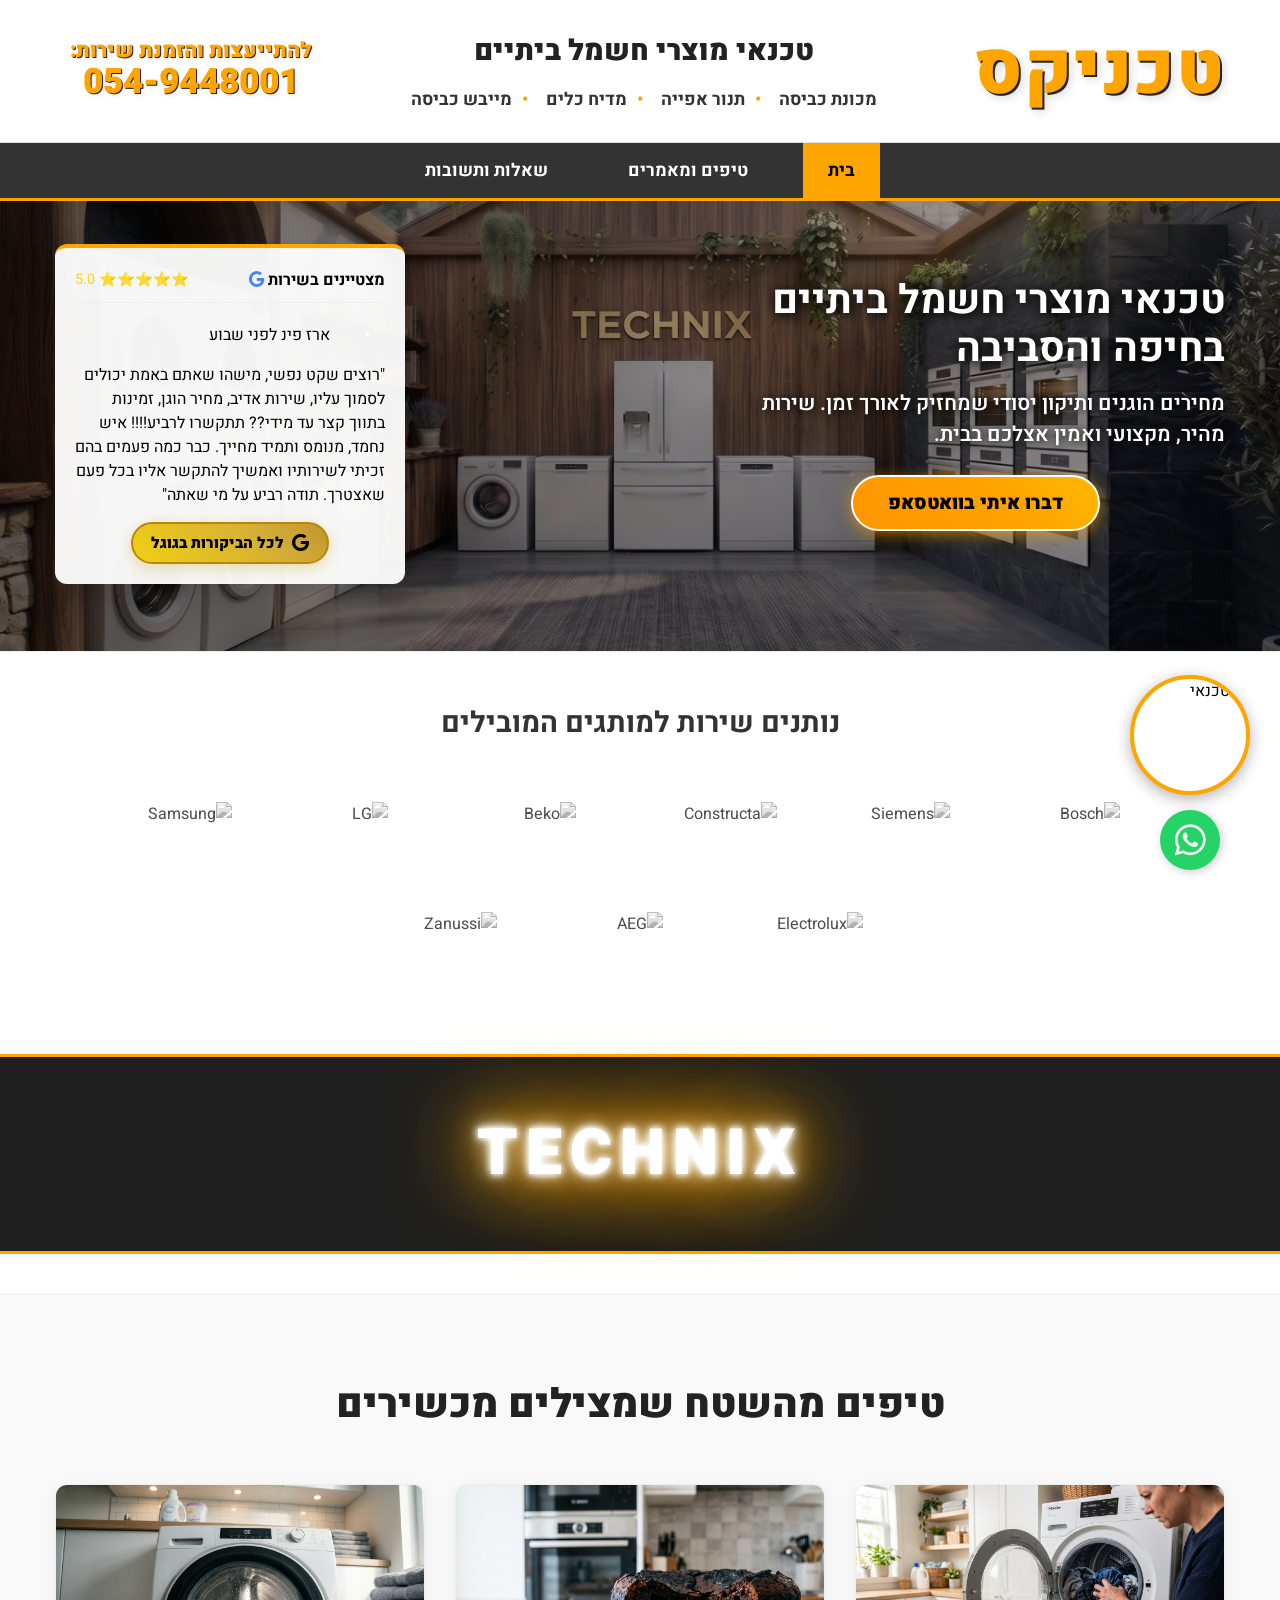
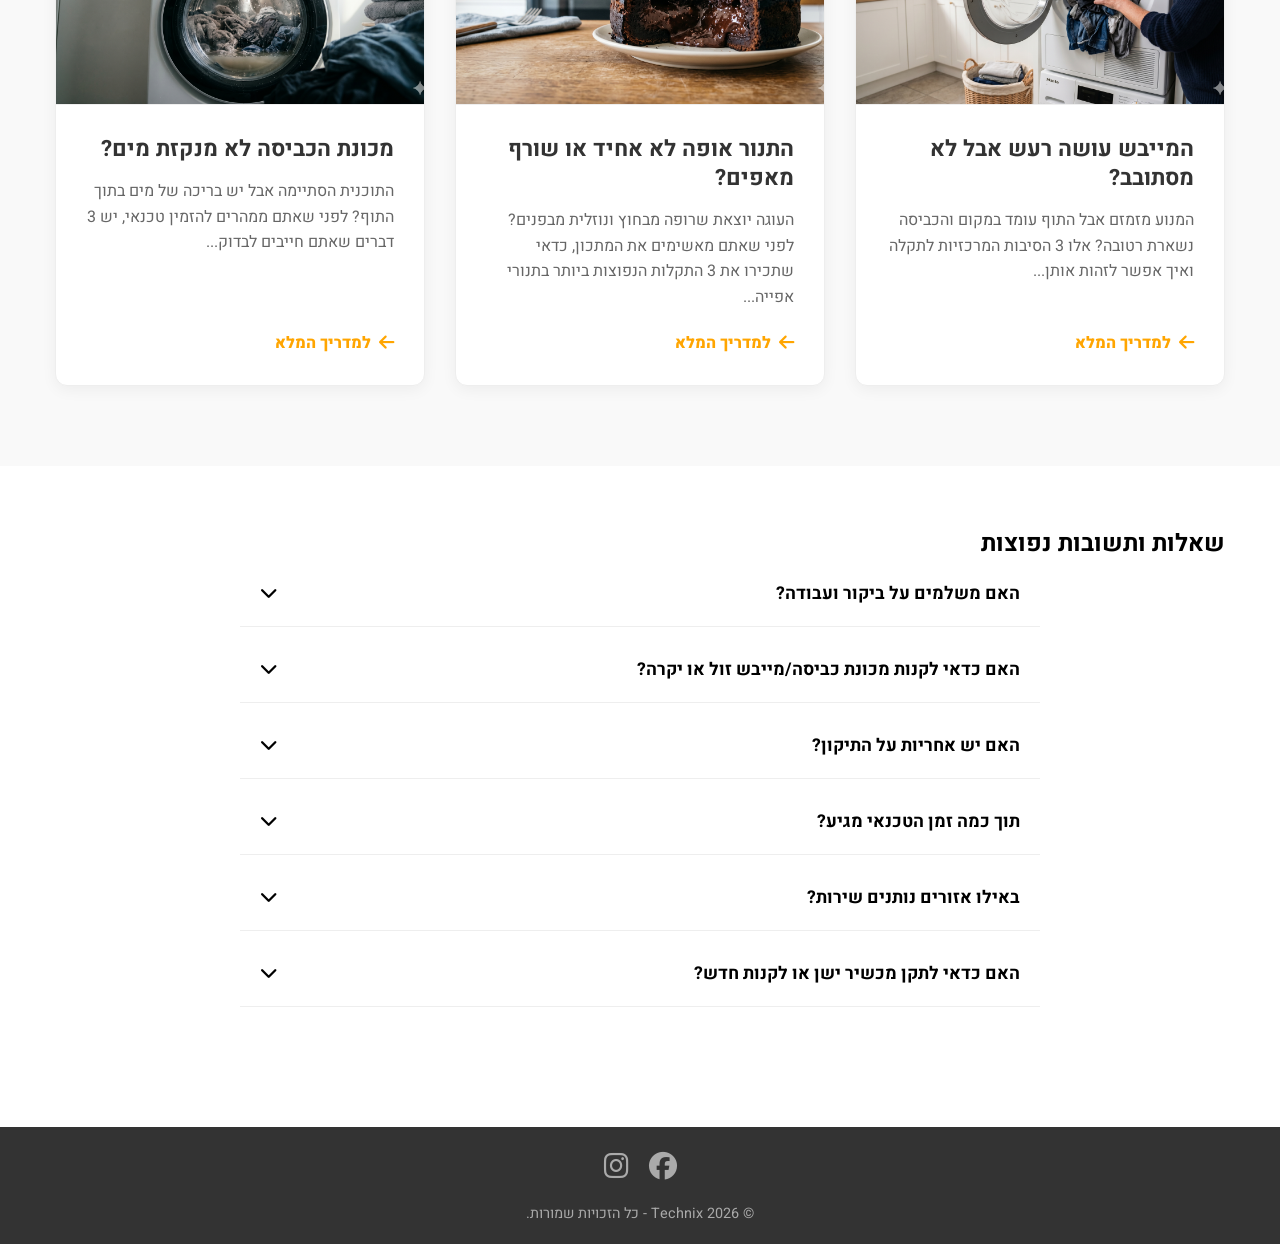
==== commit e13bcdd6: "Update index.html" ====
--- a/index.html
+++ b/index.html
@@ -346,6 +346,71 @@
 .phone-number {
     font-size: 1.9rem !important; /* התאמת גודל הטלפון לפרופורציה החדשה */
 }
+/* --- אזור טיפים ומאמרים --- */
+.blog-section { padding: 80px 0; background-color: #f9f9f9; border-top: 1px solid #eee; }
+.blog-header { text-align: center; margin-bottom: 50px; }
+.blog-header h2 { font-size: 2.5rem; font-weight: 900; color: #222; }
+.blog-grid { display: grid; grid-template-columns: repeat(auto-fit, minmax(300px, 1fr)); gap: 30px; }
+.blog-card { background: #fff; border-radius: 12px; overflow: hidden; box-shadow: 0 4px 15px rgba(0,0,0,0.05); border: 1px solid #eee; transition: all 0.3s ease; display: flex; flex-direction: column; }
+/* הנה הקוד החדש שהוספת: */
+.blog-image { width: 100%; height: 220px; object-fit: cover; border-bottom: 1px solid #eee; transition: opacity 0.3s ease; }
+.blog-card:hover .blog-image { opacity: 0.9; }
+
+.blog-content { padding: 30px; flex-grow: 1; display: flex; flex-direction: column; }
+.blog-card:hover { transform: translateY(-5px); box-shadow: 0 10px 25px rgba(0,0,0,0.1); border-color: var(--primary-orange); }
+.blog-content { padding: 30px; flex-grow: 1; display: flex; flex-direction: column; }
+.blog-title { font-size: 1.4rem; font-weight: 700; color: #333; margin-bottom: 15px; line-height: 1.3; }
+.blog-excerpt { color: #666; font-size: 1rem; line-height: 1.6; margin-bottom: 20px; flex-grow: 1; }
+.read-more { color: var(--primary-orange); font-weight: 800; text-decoration: none; display: flex; align-items: center; gap: 8px; transition: 0.3s; width: fit-content; }
+.read-more:hover { color: #d68a00; gap: 12px; }
+.read-more i { font-size: 1.1rem; }
+/* --- תפריט ניווט ראשי --- */
+.main-nav {
+    background-color: #333; /* רקע כהה שנותן קונטרסט מעולה */
+    border-bottom: 3px solid var(--primary-orange);
+}
+
+.nav-links {
+    display: flex;
+    justify-content: center;
+    gap: 30px;
+    padding: 0;
+    margin: 0;
+}
+
+.nav-links li {
+    list-style: none;
+}
+
+.nav-links a {
+    display: block;
+    padding: 15px 25px;
+    color: #fff;
+    font-size: 1.1rem;
+    font-weight: 700;
+    text-decoration: none;
+    transition: 0.3s;
+}
+
+.nav-links a:hover, .nav-links a.active {
+    background-color: var(--primary-orange);
+    color: #000;
+}
+
+/* התאמה לנייד */
+@media (max-width: 768px) {
+    .nav-links { gap: 10px; flex-wrap: wrap; padding: 10px 0; }
+    .nav-links a { padding: 10px 15px; font-size: 1rem; }
+}
+
+/* גלילה חלקה לאזורים באתר */
+html {
+    scroll-behavior: smooth;
+}
+/* עיצוב סמלי רשתות חברתיות בפוטר */
+        .social-links { display: flex; justify-content: center; gap: 20px; margin-bottom: 15px; }
+        .social-links a { color: #aaa; font-size: 28px; transition: color 0.3s ease, transform 0.3s ease; }
+        .social-links a:hover { color: var(--primary-orange); transform: translateY(-3px); }
     </style>
 </head>
 <body>
@@ -384,12 +449,21 @@
             </div>
         </div>
     </header>
-
+    <!-- תפריט ניווט ראשי -->
+    <nav class="main-nav">
+        <div class="container">
+            <ul class="nav-links">
+                <li><a href="#" class="active">בית</a></li>
+                <li><a href="#tips">טיפים ומאמרים</a></li>
+                <li><a href="#faq">שאלות ותשובות</a></li>
+            </ul>
+        </div>
+    </nav>
     <section class="hero-banner">
         <div class="container hero-layout">
             <div class="hero-text">
-    <h1>תיקון מוצרי חשמל בחיפה והסביבה</h1>
-    <p>נעים מאוד, אני <strong>רביע</strong>. אני מאמין בשקיפות מלאה, מחירים הוגנים ותיקון יסודי שמחזיק לאורך זמן. שירות מהיר, מקצועי ואמין אצלכם בבית.</p>
+    <h1>טכנאי מוצרי חשמל ביתיים בחיפה והסביבה</h1>
+    <p>   <strong></strong>    מחירים הוגנים ותיקון יסודי שמחזיק לאורך זמן. שירות מהיר, מקצועי ואמין אצלכם בבית.</p>
     <a href="https://wa.me/972549448001" class="btn-orange">דברו איתי בוואטסאפ</a>
 </div>
 
@@ -430,8 +504,46 @@
     <div class="divider-bar">
         <div class="led-logo">TECHNIX</div>
     </div>
-
-    <section class="faq-section">
+<!-- אזור מאמרים וטיפים -->
+    <section class="blog-section" id="tips">
+        <div class="container">
+            <div class="blog-header">
+                <h2>טיפים מהשטח שמצילים מכשירים</h2>
+                <span class="orange-line" style="margin: 10px auto 0;"></span>
+            </div>
+            
+<div class="blog-grid">
+                
+                <a href="dryer-not-spinning.html" class="blog-card" style="text-decoration: none; color: inherit;">
+                    <img src="dryer.png" alt="מייבש כביסה לא מסתובב" class="blog-image">
+                    <div class="blog-content">
+                        <h3 class="blog-title">המייבש עושה רעש אבל לא מסתובב?</h3>
+                        <p class="blog-excerpt">המנוע מזמזם אבל התוף עומד במקום והכביסה נשארת רטובה? אלו 3 הסיבות המרכזיות לתקלה ואיך אפשר לזהות אותן...</p>
+                        <span class="read-more"><i class="fa-solid fa-arrow-left"></i> למדריך המלא</span>
+                    </div>
+                </a>
+
+                <a href="oven-baking-issues.html" class="blog-card" style="text-decoration: none; color: inherit;">
+                    <img src="oven.png" alt="התנור אופה לא אחיד או שורף מאפים" class="blog-image">
+                    <div class="blog-content">
+                        <h3 class="blog-title">התנור אופה לא אחיד או שורף מאפים?</h3>
+                        <p class="blog-excerpt">העוגה יוצאת שרופה מבחוץ ונוזלית מבפנים? לפני שאתם מאשימים את המתכון, כדאי שתכירו את 3 התקלות הנפוצות ביותר בתנורי אפייה...</p>
+                        <span class="read-more"><i class="fa-solid fa-arrow-left"></i> למדריך המלא</span>
+                    </div>
+                </a>
+
+                <a href="washing-machine.html" class="blog-card" style="text-decoration: none; color: inherit;">
+                    <img src="washing.png" alt="מכונת כביסה לא מנקזת מים" class="blog-image">
+                    <div class="blog-content">
+                        <h3 class="blog-title">מכונת הכביסה לא מנקזת מים?</h3>
+                        <p class="blog-excerpt">התוכנית הסתיימה אבל יש בריכה של מים בתוך התוף? לפני שאתם ממהרים להזמין טכנאי, יש 3 דברים שאתם חייבים לבדוק...</p>
+                        <span class="read-more"><i class="fa-solid fa-arrow-left"></i> למדריך המלא</span>
+                    </div>
+                </a>
+
+            </div>
+    </section>
+    <section class="faq-section" id="faq">
         <div class="container">
             <h2 class="section-title">שאלות ותשובות נפוצות <span class="orange-line"></span></h2>
             <div class="faq-container">
@@ -446,35 +558,6 @@
                     </div>
                 </div>
 
-                <div class="faq-item">
-                    <button class="faq-question">
-                        <span>מכונת כביסה לא סוחטת, מה יכולה להיות הסיבה?</span>
-                        <i class="fa-solid fa-chevron-down"></i>
-                    </button>
-                    <div class="faq-answer">
-                        <p>אם מכונת הכביסה לא סוחטת ואתם מבחינים בכך שגם המים במכונה לא מתנקזים, רוב הסיכויים שיש סתימה בפילטר או בעיה במשאבה.</p>
-                    </div>
-                </div>
-
-                <div class="faq-item">
-                    <button class="faq-question">
-                        <span>מכונת כביסה לא עובדת, מה עושים לפני שמזמינים טכנאי?</span>
-                        <i class="fa-solid fa-chevron-down"></i>
-                    </button>
-                    <div class="faq-answer">
-                        <p>לפני שאתם ממהרים להזמין טכנאי, בדקו שלא מדובר בבעיה חשמלית (למשל, פיוז שרוף). כמו כן, ודאו שדלת המכונה סגורה היטב – לפעמים המכונה לא תתחיל לעבוד אם הדלת מעט פתוחה.</p>
-                    </div>
-                </div>
-
-                <div class="faq-item">
-                    <button class="faq-question">
-                        <span>מכונת כביסה לא מסתובבת, מה גורם לכך?</span>
-                        <i class="fa-solid fa-chevron-down"></i>
-                    </button>
-                    <div class="faq-answer">
-                        <p>שלושה גורמים עיקריים יכולים לגרום לכך: רצועה שנפלה או נקרעה (תיקון קל וזול יחסית), תקלה במנוע של מכונת הכביסה, או התקלה החמורה מכולן - בעיה בכרטיס האלקטרוני, שבמצב כזה כדאי לשקול אם בכלל משתלם לתקן עקב עלות הכרטיס היקרה.</p>
-                    </div>
-                </div>
 
                 <div class="faq-item">
                     <button class="faq-question">
@@ -502,27 +585,18 @@
                         <i class="fa-solid fa-chevron-down"></i>
                     </button>
                     <div class="faq-answer">
-                        <p>אני משתדל להגיע עוד באותו היום או ביום למחרת לכל המאוחר. במקרים דחופים, אני נותן עדיפות עליונה.</p>
-                    </div>
-                </div>
+                        <p>אנחנו משתדלים להגיע עוד באותו היום או ביום למחרת לכל המאוחר. </p>
+                    </div>
+                </div>
+
 
                 <div class="faq-item">
                     <button class="faq-question">
-                        <span>למה מכונת הכביסה שלי מרעישה בזמן הסחיטה?</span>
+                        <span>באילו אזורים נותנים שירות?</span>
                         <i class="fa-solid fa-chevron-down"></i>
                     </button>
                     <div class="faq-answer">
-                        <p>רעש חזק בזמן סחיטה נובע לרוב ממיסבים שחוקים, בולמי זעזועים עייפים או חפץ זר שנתקע במשאבה או בתוף. מומלץ לא להמשיך להפעיל את המכונה במצב זה כדי למנוע נזק נוסף.</p>
-                    </div>
-                </div>
-
-                <div class="faq-item">
-                    <button class="faq-question">
-                        <span>באילו אזורים אתה נותן שירות?</span>
-                        <i class="fa-solid fa-chevron-down"></i>
-                    </button>
-                    <div class="faq-answer">
-                        <p>אני מספק שירות בכל אזור חיפה והסביבה, כולל: נשר, טירת כרמל, הקריות (ביאליק, מוצקין, אתא, ים), עתלית ורכסים.</p>
+                        <p>אנו מספקים שירות בכל אזור חיפה והסביבה, כולל: נשר, טירת כרמל, הקריות (ביאליק, מוצקין, אתא, ים), עתלית ורכסים.</p>
                     </div>
                 </div>
 
@@ -540,16 +614,18 @@
         </div>
     </section>
 
-    <footer>
+<footer>
         <div class="container">
+            <div class="social-links">
+                <a href="https://facebook.com/שלך" target="_blank" aria-label="פייסבוק">
+                    <i class="fa-brands fa-facebook"></i>
+                </a>
+                
+                <a href="https://instagram.com/שלך" target="_blank" aria-label="אינסטגרם">
+                    <i class="fa-brands fa-instagram"></i>
+                </a>
+            </div>
             <p>© 2026 Technix - כל הזכויות שמורות.</p>
-            
-            <div style="margin-top: 15px; display: flex; justify-content: center; gap: 20px; flex-wrap: wrap;">
-                <a href="accessibility.html" style="color: #aaa; text-decoration: underline;">הצהרת נגישות</a>
-                <a href="privacy.html" style="color: #aaa; text-decoration: underline;">מדיניות פרטיות</a>
-                <a href="returns.html" style="color: #aaa; text-decoration: underline;">מדיניות ביטולים ואחריות</a>
-                <a href="terms.html" style="color: #aaa; text-decoration: underline;">תקנון האתר</a>
-            </div>
         </div>
     </footer>
 
@@ -557,19 +633,14 @@
         /* --- סקריפט ביקורות גוגל --- */
         const reviews = [
             { name: "ארז פינ", date: "לפני שבוע", text: "רוצים שקט נפשי, מישהו שאתם באמת יכולים לסמוך עליו, שירות אדיב, מחיר הוגן, זמינות בתווך קצר עד מידי?? תתקשרו לרביע!!!! איש נחמד, מנומס ותמיד מחייך. כבר כמה פעמים בהם זכיתי לשירותיו ואמשיך להתקשר אליו בכל פעם שאצטרך. תודה רביע על מי שאתה", bg: "bg-1", letter: "י" },
-            { name: "רונית גל", date: "לפני 3 שבועות", text: "תיקנו לי את התנור לפני החג. שירות מהיר, נקי ומסודר.", bg: "bg-4", letter: "ר" },
-            { name: "אבי רקפון", date: "לפני 4 ימים", text: "המחיר היה הוגן והעבודה בוצעה במהירות. ממליץ בחום.", bg: "bg-1", letter: "א" },
-            { name: "אורן שאול", date: "לפני יומיים", text: "הטכנאי הגיע בדיוק בזמן, פתר את הבעיה במייבש תוך 20 דקות. תענוג.", bg: "bg-3", letter: "א" },
-            { name: "דורון לביא", date: "לפני חודש", text: "מחירים הוגנים מאוד לעומת המתחרים. ממליץ בחום.", bg: "bg-3", letter: "ד" },
-            { name: "רועי מזרחי", date: "לפני 3 שבועות", text: "תיקון מכונת כביסה בוש, עבודה נקייה ומסודרת.", bg: "bg-2", letter: "ר" },
-            { name: "חגית אברהם", date: "לפני חודשיים", text: "הטכנאי היה מאוד אדיב והסביר לי בדיוק מה הבעיה.", bg: "bg-3", letter: "ח" },
-            { name: "יניב סולומון", date: "לפני יום", text: "שירות אמין ומקצועי. לא ניסו לדחוף לי תיקונים מיותרים.", bg: "bg-4", letter: "י" },
-            { name: "קרן לוי", date: "לפני שבוע", text: "הזמנתי טכנאי לתנור אפייה, הגיע יום למחרת ותיקן מעולה.", bg: "bg-1", letter: "ק" },
-            { name: "סיגל בן דוד", date: "לפני חודש", text: "התקשרתי להתייעץ ועזרו לי לפתור את התקלה לבד בטלפון! אלופים.", bg: "bg-3", letter: "ס" },
-            { name: "ורד שגב", date: "לפני 3 ימים", text: "הטכנאי היה נחמד מאוד, נתן מחיר טוב והשאיר נקי אחריו.", bg: "bg-3", letter: "ו" },
-            { name: "תומר חן", date: "לפני שבוע", text: "שירות מהיר ויעיל. המייבש חזר לחיים.", bg: "bg-4", letter: "ת" },
-            { name: "מירי", date: "לפני 5 ימים", text: "ממליצה מאוד! יחס אישי ומחיר הוגן.", bg: "bg-1", letter: "מ" },
-            { name: "צביקה בן לולו", date: "לפני 3 ימים", text: "שירות 10/10. אין דברים כאלה היום.", bg: "bg-2", letter: "צ" }
+            { name: "Ori Salman", date: "לפני 3 שבועות", text: "החלפת גומייה במכונת כביסה. שירותי ומקצועי", bg: "bg-4", letter: "ר" },
+            { name: "עירן ירימי", date: "לפני 4 ימים", text: "מקצוען אמיתי . איתר את התקלה , קנה את החלקים והגיע לתקן . דוגמה למופת לכל איש מקצוע איך לתת שירות.", bg: "bg-1", letter: "א" },
+            { name: "eshel eisenberg", date: "לפני יומיים", text: "!מקצוען. נחמד מאוד וסבלןושירותי. מחיר הוגן", bg: "bg-3", letter: "א" },
+            { name: "Naama Brenner", date: "לפני חודש", text: "מצאנו את רביע באתר מידרג, אחרי שהמכונת הכביסה שלנו החלה להשמיע קולות חשודים. הוא היה זמין תוך יום, הגיע בדיוק בשעה שקבענו ובדק את המכונה. לאחר שמצא כי התוף שבור (או כמעט שבור), ובהינתן שהמכונה כבר ישנה, ייעץ לנו לא להחליף את כל מערכת התוף אלא לבחור באפשרות של רכישת מכונה חדשה. המחיר לביקור והבדיקה היה סביר בהחלט. אני ממליצה בחום על רביע, הוא נראה בעיני מקצועי ואמין וגם נחמד ואדיב.", bg: "bg-3", letter: "ד" },
+            { name: "צופיה רון", date: "לפני 3 שבועות", text: "רביע איש נעים ,מקצועי,מסודר,מסביר בדיוק את הבעיה ומה הפתרון הרצוי .ממליצה בחום", bg: "bg-2", letter: "ר" },
+            { name: "גל רון שטיין", date: "לפני חודשיים", text: "אמין אדיב איש טוב!! מומלץ בחום!! הזמנתי אותו בגלל תקלה במכונת כביסה", bg: "bg-3", letter: "ח" },
+            { name: "tomer gutterman", date: "לפני יום", text: "היה מצוין, תיאם הכל מראש כולל הצעת מחיר. הגיע בזמן וטיפל במהירות( תיקון מייבש כביסה ). מחיר הוגן ושירות נהדר", bg: "bg-4", letter: "י" },
+            { name: "Ari Freund", date: "לפני שבוע", text: "שירות מצוין של רביע למייבש כביסה", bg: "bg-1", letter: "ק" },
         ];
 
         let currentReviewIndex = 0;
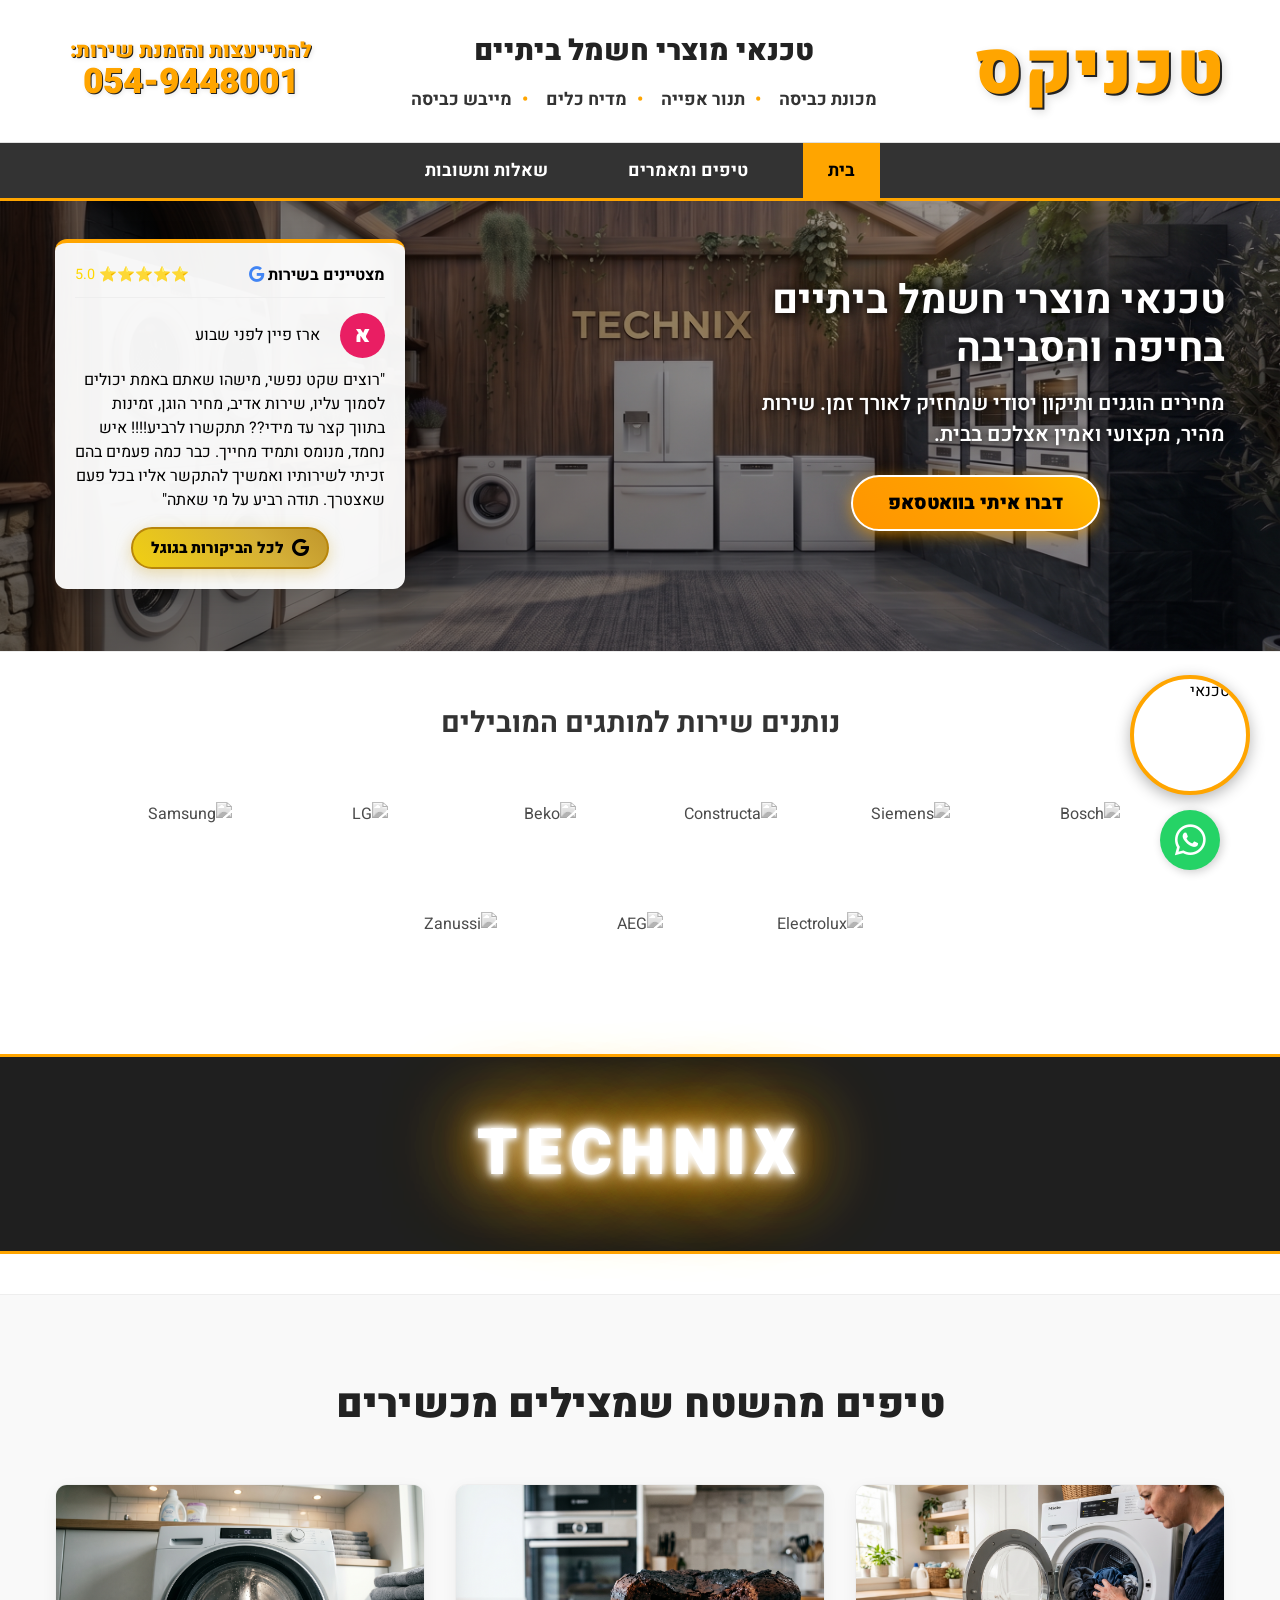
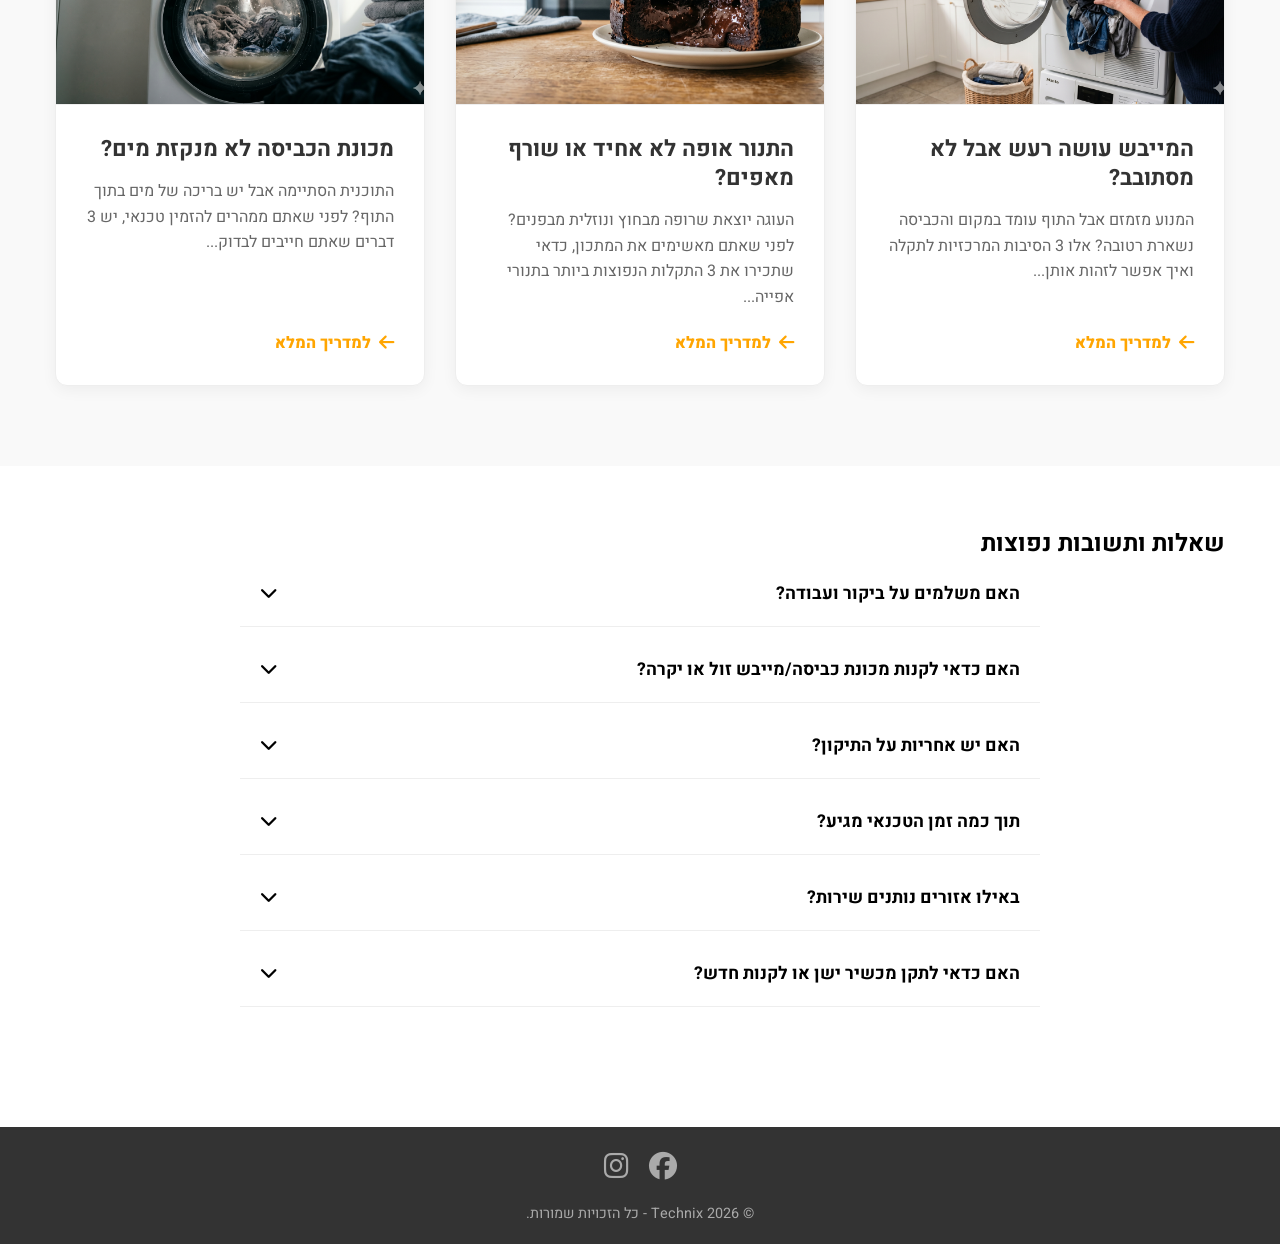
==== commit 647d9bfd: "Update index.html" ====
--- a/index.html
+++ b/index.html
@@ -411,6 +411,22 @@
         .social-links { display: flex; justify-content: center; gap: 20px; margin-bottom: 15px; }
         .social-links a { color: #aaa; font-size: 28px; transition: color 0.3s ease, transform 0.3s ease; }
         .social-links a:hover { color: var(--primary-orange); transform: translateY(-3px); }
+        /* הגדרת צבעים לעיגולי הביקורות */
+        .avatar {
+            width: 45px;
+            height: 45px;
+            border-radius: 50%;
+            display: inline-flex;
+            align-items: center;
+            justify-content: center;
+            color: #ffffff !important; /* אות לבנה שתבלוט על הרקע הצבעוני */
+            font-weight: 900 !important;
+            font-size: 22px !important;
+        }
+        .bg-1 { background-color: #e91e63 !important; } /* ורוד-אדום */
+        .bg-2 { background-color: #4caf50 !important; } /* ירוק */
+        .bg-3 { background-color: #2196f3 !important; } /* כחול */
+        .bg-4 { background-color: #ff9800 !important; } /* כתום */
     </style>
 </head>
 <body>
@@ -631,16 +647,16 @@
 
     <script>
         /* --- סקריפט ביקורות גוגל --- */
-        const reviews = [
-            { name: "ארז פינ", date: "לפני שבוע", text: "רוצים שקט נפשי, מישהו שאתם באמת יכולים לסמוך עליו, שירות אדיב, מחיר הוגן, זמינות בתווך קצר עד מידי?? תתקשרו לרביע!!!! איש נחמד, מנומס ותמיד מחייך. כבר כמה פעמים בהם זכיתי לשירותיו ואמשיך להתקשר אליו בכל פעם שאצטרך. תודה רביע על מי שאתה", bg: "bg-1", letter: "י" },
-            { name: "Ori Salman", date: "לפני 3 שבועות", text: "החלפת גומייה במכונת כביסה. שירותי ומקצועי", bg: "bg-4", letter: "ר" },
-            { name: "עירן ירימי", date: "לפני 4 ימים", text: "מקצוען אמיתי . איתר את התקלה , קנה את החלקים והגיע לתקן . דוגמה למופת לכל איש מקצוע איך לתת שירות.", bg: "bg-1", letter: "א" },
-            { name: "eshel eisenberg", date: "לפני יומיים", text: "!מקצוען. נחמד מאוד וסבלןושירותי. מחיר הוגן", bg: "bg-3", letter: "א" },
-            { name: "Naama Brenner", date: "לפני חודש", text: "מצאנו את רביע באתר מידרג, אחרי שהמכונת הכביסה שלנו החלה להשמיע קולות חשודים. הוא היה זמין תוך יום, הגיע בדיוק בשעה שקבענו ובדק את המכונה. לאחר שמצא כי התוף שבור (או כמעט שבור), ובהינתן שהמכונה כבר ישנה, ייעץ לנו לא להחליף את כל מערכת התוף אלא לבחור באפשרות של רכישת מכונה חדשה. המחיר לביקור והבדיקה היה סביר בהחלט. אני ממליצה בחום על רביע, הוא נראה בעיני מקצועי ואמין וגם נחמד ואדיב.", bg: "bg-3", letter: "ד" },
-            { name: "צופיה רון", date: "לפני 3 שבועות", text: "רביע איש נעים ,מקצועי,מסודר,מסביר בדיוק את הבעיה ומה הפתרון הרצוי .ממליצה בחום", bg: "bg-2", letter: "ר" },
-            { name: "גל רון שטיין", date: "לפני חודשיים", text: "אמין אדיב איש טוב!! מומלץ בחום!! הזמנתי אותו בגלל תקלה במכונת כביסה", bg: "bg-3", letter: "ח" },
-            { name: "tomer gutterman", date: "לפני יום", text: "היה מצוין, תיאם הכל מראש כולל הצעת מחיר. הגיע בזמן וטיפל במהירות( תיקון מייבש כביסה ). מחיר הוגן ושירות נהדר", bg: "bg-4", letter: "י" },
-            { name: "Ari Freund", date: "לפני שבוע", text: "שירות מצוין של רביע למייבש כביסה", bg: "bg-1", letter: "ק" },
+const reviews = [
+            { name: "ארז פיין", date: "לפני שבוע", text: "רוצים שקט נפשי, מישהו שאתם באמת יכולים לסמוך עליו, שירות אדיב, מחיר הוגן, זמינות בתווך קצר עד מידי?? תתקשרו לרביע!!!! איש נחמד, מנומס ותמיד מחייך. כבר כמה פעמים בהם זכיתי לשירותיו ואמשיך להתקשר אליו בכל פעם שאצטרך. תודה רביע על מי שאתה", bg: "bg-1", letter: "א" },
+            { name: "Ori Salman", date: "לפני 3 שבועות", text: "החלפת גומייה במכונת כביסה. שירותי ומקצועי", bg: "bg-4", letter: "O" },
+            { name: "עירן ירימי", date: "לפני 4 ימים", text: "מקצוען אמיתי . איתר את התקלה , קנה את החלקים והגיע לתקן . דוגמה למופת לכל איש מקצוע איך לתת שירות.", bg: "bg-1", letter: "ע" },
+            { name: "Eshel Eisenberg", date: "לפני יומיים", text: "!מקצוען. נחמד מאוד וסבלןושירותי. מחיר הוגן", bg: "bg-3", letter: "E" },
+            { name: "Naama Brenner", date: "לפני חודש", text: "מצאנו את רביע באתר מידרג, אחרי שהמכונת הכביסה שלנו החלה להשמיע קולות חשודים. הוא היה זמין תוך יום, הגיע בדיוק בשעה שקבענו ובדק את המכונה. לאחר שמצא כי התוף שבור (או כמעט שבור), ובהינתן שהמכונה כבר ישנה, ייעץ לנו לא להחליף את כל מערכת התוף אלא לבחור באפשרות של רכישת מכונה חדשה. המחיר לביקור והבדיקה היה סביר בהחלט. אני ממליצה בחום על רביע, הוא נראה בעיני מקצועי ואמין וגם נחמד ואדיב.", bg: "bg-3", letter: "N" },
+            { name: "צופיה רון", date: "לפני 3 שבועות", text: "רביע איש נעים ,מקצועי,מסודר,מסביר בדיוק את הבעיה ומה הפתרון הרצוי .ממליצה בחום", bg: "bg-2", letter: "צ" },
+            { name: "גל רון שטיין", date: "לפני חודשיים", text: "אמין אדיב איש טוב!! מומלץ בחום!! הזמנתי אותו בגלל תקלה במכונת כביסה", bg: "bg-3", letter: "ג" },
+            { name: "Tomer Gutterman", date: "לפני יום", text: "היה מצוין, תיאם הכל מראש כולל הצעת מחיר. הגיע בזמן וטיפל במהירות( תיקון מייבש כביסה ). מחיר הוגן ושירות נהדר", bg: "bg-4", letter: "T" },
+            { name: "Ari Freund", date: "לפני שבוע", text: "שירות מצוין של רביע למייבש כביסה", bg: "bg-1", letter: "A" },
         ];
 
         let currentReviewIndex = 0;
